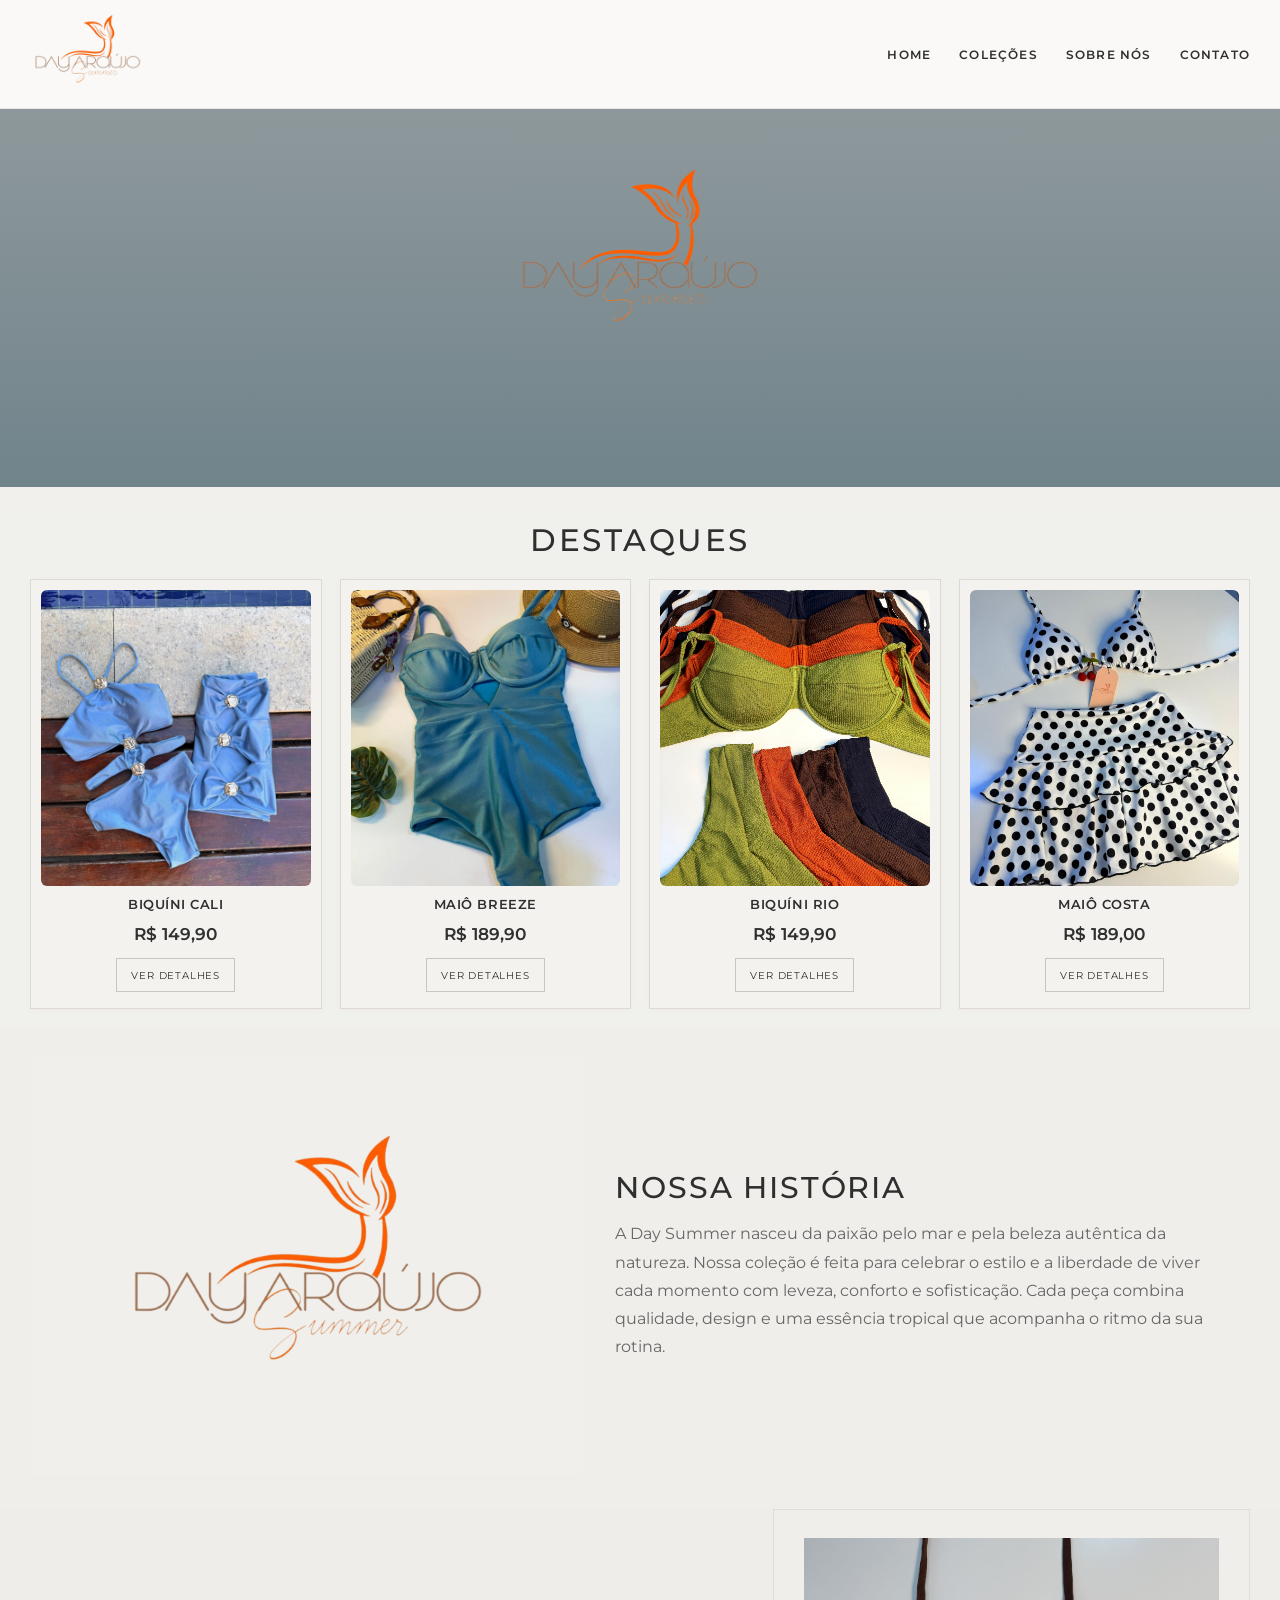
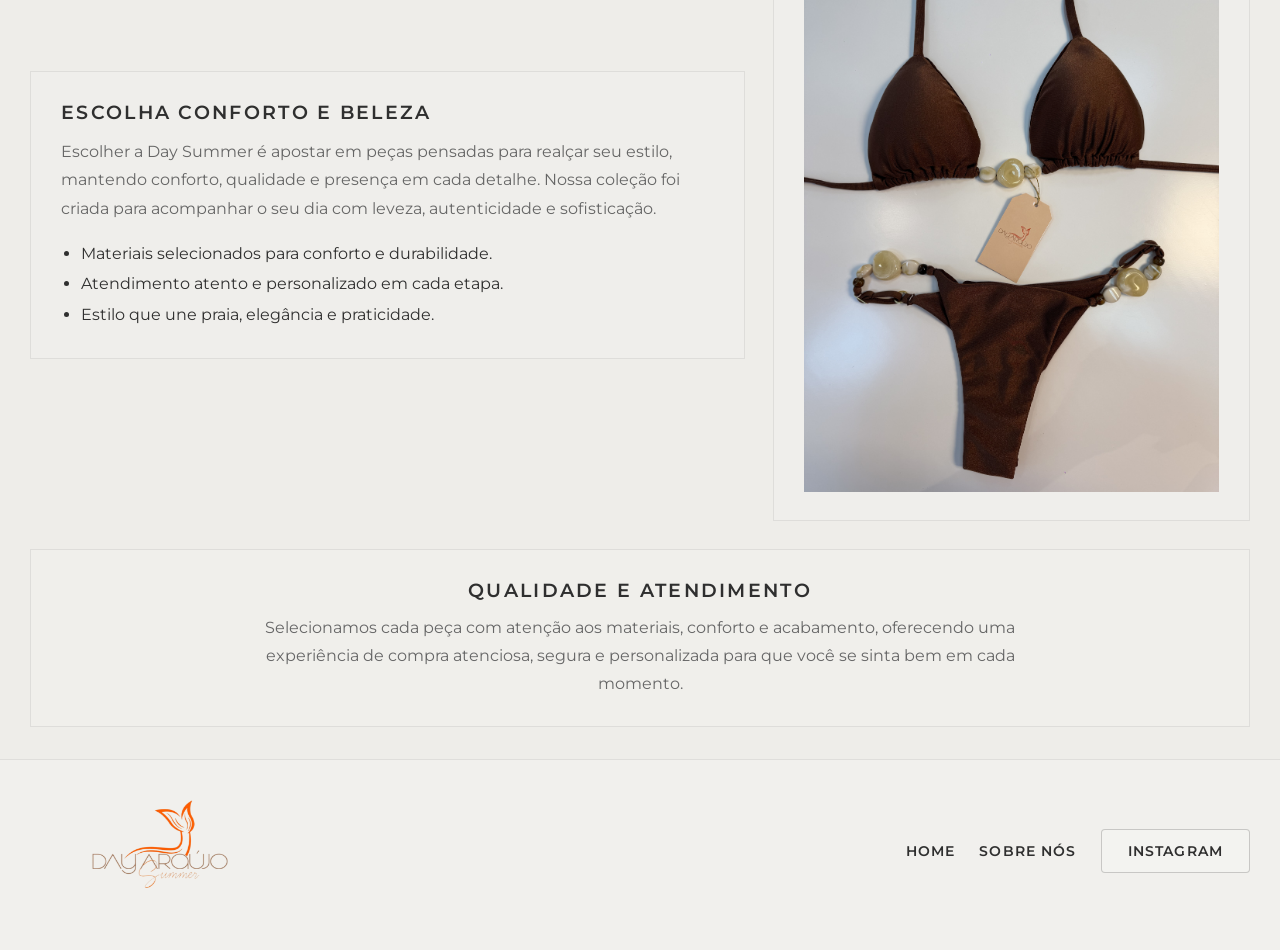
==== index.html @ 14793d8b "Adiciona projeto Day Araujo Summer (site e imagens)" ====
<!DOCTYPE html>
<!--
  Declaração do tipo de documento HTML5.
  Isso informa ao navegador que o arquivo é um documento HTML moderno.
-->
<html lang="pt-BR">
  <!--
    A tag html representa a raíz do documento.
    O atributo lang="pt-BR" define o idioma da página em português do Brasil.
  -->
  <head>
    <!--
      O head contém metadados, configurações e arquivos externos da página.
      Essas informações não aparecem diretamente na tela, mas influenciam o comportamento e a aparência do site.
    -->
    <meta charset="UTF-8" />
    <!--
      Define a codificação de caracteres como UTF-8.
      Isso permite que acentos e letras com caracteres especiais apareçam corretamente.
    -->
    <meta name="viewport" content="width=device-width, initial-scale=1.0" />
    <!--
      Configura a responsividade da página.
      width=device-width faz a página acompanhar a largura da tela do dispositivo.
      initial-scale=1.0 mantém a escala inicial em 100%.
    -->
    <title>Day Summer</title>
    <!--
      Título que aparece na aba do navegador.
      Neste caso, o nome da marca é Day Summer.
    -->
    <meta name="description" content="Loja de moda praia Day Summer" />
    <!--
      Descrição resumida da página para mecanismos de busca e compartilhamentos.
      Ajuda a SEO e aparece em previews de busca.
    -->
    <link rel="preconnect" href="https://fonts.googleapis.com" />
    <!--
      Preconecta à fonte do Google para melhorar a velocidade de carregamento.
    -->
    <link rel="preconnect" href="https://fonts.gstatic.com" crossorigin />
    <!--
      Conecta também ao domínio do Google Fonts para carregar a fonte com mais eficiência.
    -->
    <link href="https://fonts.googleapis.com/css2?family=Playfair+Display:wght@400;700&family=Montserrat:wght@400;500;600;700&display=swap" rel="stylesheet" />
    <!--
      Importa as fontes Playfair Display e Montserrat, usadas para dar um visual elegante e sofisticado.
    -->
    <link rel="stylesheet" href="styles.css" />
    <!--
      Vincula o arquivo CSS que contém todos os estilos visuais da página.
    -->
  </head>

  <body id="topo">
    <!--
      O body contém todo o conteúdo visível da página.
      Aqui estão os elementos que aparecem para o usuário.
    -->
    <div class="page-shell">
      <!--
        Container principal da página.
        Ele organiza o layout geral e ajuda a manter tudo em um único bloco visual.
      -->
      <header class="topbar">
        <!--
          Cabeçalho da página.
          É a área superior onde fica a marca e a navegação principal.
        -->
        <div class="brand-wrap">
          <!--
            Agrupa o símbolo e o nome da marca para ficarem alinhados.
          -->
          <img class="brand-logo" src="imagens/logo_maior.png" alt="Day Araujo Summer" />
          <!--
            Nome da marca em destaque.
            A fonte serif deixa a marca com aparência mais premium e elegante.
          -->
        </div>

        <nav class="main-nav" aria-label="Navegação principal">
          <!--
            Menu principal de navegação da página.
            aria-label ajuda leitores de tela a identificar a navegação.
          -->
          <a href="#topo">Home</a>
          <!--
            Link para a página inicial ou seção inicial.
          -->
          <a href="catalogo.html">Coleções</a>
          <!--
            Link para acionar a área de coleções da marca.
          -->
          <a href="#historia">Sobre nós</a>
          <!--
            Link para a seção de história da marca.
          -->
          <a href="#contato">Contato</a>
          <!--
            Link para entrar em contato com a loja.
          -->
        </nav>
      </header>

      <main>
        <!--
          Main é o conteúdo principal da página.
          Aqui ficam as seções importantes do site.
        -->
        <section class="hero" aria-label="Banner principal">
          <!--
            Hero section é a primeira grande área visual da página.
            Serve como banner principal para chamar atenção do visitante.
          -->
          <img class="hero-logo" src="imagens/logo_maior.png" alt="Day Araujo Summer" />
          <!--
            Exibe o logo oficial da marca no destaque principal.
          -->
        </section>

        <section class="featured reveal">
          <!--
            Seção de destaques dos produtos mais relevantes da marca.
          -->
          <h2 class="reveal">DESTAQUES</h2>
          <!--
            Título da seção.
          -->

          <div class="product-grid">
            <!--
              Container em grid para organizar os produtos em colunas.
              Isso facilita a visualização em telas maiores e menores.
            -->
            <article class="product-card reveal">
              <!--
                Cada article representa um produto individual.
              -->
              <img src="imagens/b1.jpeg" alt="Biquíni cali" />
              <!--
                Imagem do produto.
                O atributo alt descreve a imagem para acessibilidade.
              -->
              <h3>BIQUÍNI CALI</h3>
              <!--
                Nome do produto.
              -->
              <p>R$ 149,90</p>
              <!--
                Preço do item.
              -->
              <button type="button">VER DETALHES</button>
              <!--
                Botão de ação para ver mais informações sobre o produto.
              -->
            </article>

            <article class="product-card">
              <img src="imagens/b2.jpeg" alt="Maiô breece" />
              <h3>MAIÔ BREEZE</h3>
              <p>R$ 189,90</p>
              <button type="button">VER DETALHES</button>
            </article>

            <article class="product-card">
              <img src="imagens/b4.jpg" alt="Biquíni rio" />
              <h3>BIQUÍNI RIO</h3>
              <p>R$ 149,90</p>
              <button type="button">VER DETALHES</button>
            </article>

            <article class="product-card">
              <img src="imagens/b3.jpeg" alt="Maiô costa" />
              <h3>MAIÔ COSTA</h3>
              <p>R$ 189,00</p>
              <button type="button">VER DETALHES</button>
            </article>
          </div>
        </section>

        <section class="story reveal" aria-label="Nossa história" id="historia">
          <!--
            Seção de apresentação da marca.
            Aqui a loja explica sua origem e sua visão.
          -->
          <div class="story-image reveal">
            <!--
              Bloco da imagem ilustrativa da história da marca.
            -->
            <img src="imagens/logo_maior.png" />
            <!--
              Imagem relacionada ao estilo de vida da marca e ao ambiente marítimo.
            -->
          </div>

          <div class="story-copy reveal">
            <h2>NOSSA HISTÓRIA</h2> 
            <p>
              A Day Summer nasceu da paixão pelo mar e pela beleza autêntica da natureza.
              Nossa coleção é feita para celebrar o estilo e a liberdade de viver cada
              momento com leveza, conforto e sofisticação. Cada peça combina qualidade,
              design e uma essência tropical que acompanha o ritmo da sua rotina.
            </p>
          </div>
        </section>

        <section class="choice-banner reveal" aria-label="Escolha a marca">
          <div class="choice-copy">
            <h3>ESCOLHA CONFORTO E BELEZA</h3>
            <p>
              Escolher a Day Summer é apostar em peças pensadas para realçar seu estilo,
              mantendo conforto, qualidade e presença em cada detalhe. Nossa coleção foi
              criada para acompanhar o seu dia com leveza, autenticidade e sofisticação.
            </p>
            <ul>
              <li>Materiais selecionados para conforto e durabilidade.</li>
              <li>Atendimento atento e personalizado em cada etapa.</li>
              <li>Estilo que une praia, elegância e praticidade.</li>
            </ul>
          </div>

          <div class="choice-image">
            <img src="imagens/b5.jpg" alt="Modelo em ambiente tropical" />
          </div>
        </section>

        <section class="quality-banner reveal" aria-label="Qualidade e atendimento">
          <div class="quality-content">
            <h3>QUALIDADE E ATENDIMENTO</h3>
            <p>
              Selecionamos cada peça com atenção aos materiais, conforto e acabamento,
              oferecendo uma experiência de compra atenciosa, segura e personalizada para
              que você se sinta bem em cada momento.
            </p>
          </div>
        </section>
      </main>

      <footer class="site-footer reveal" id="contato">
        <img class="footer-logo reveal" src="imagens/logo_maior.png" alt="Day Araujo Summer" />

        <div class="footer-links reveal">
          <a href="#topo" class="footer-link">Home</a>
          <a href="#historia" class="footer-link">Sobre nós</a>
          <a href="https://www.instagram.com/dayaraujosummer/" target="_blank" rel="noreferrer" class="footer-button">Instagram</a>
        </div>
      </footer>
    </div>
  </body>
</html>
---- styles.css ----
/*
  Arquivo CSS principal da página Day Summer.
  Aqui ficam todas as regras de estilo visual do site.
  O objetivo é deixar a página bonita, organizada e responsiva.
*/

:root {
  /*
    Define as cores principais da marca para facilitar manutenção.
    Cada variável representa uma cor usada em vários elementos do projeto.
  */
  --bg: #f3f2ef;
  --panel: #f0efeb;
  --card: #f9f8f5;
  --text: #2f2f2f;
  --muted: #666666;
  --line: #ded8d0;
  --ocean: #8bd3d8;
  --ocean-deep: #3baac7;
  --sand: #f3e3cf;
  --button: #f8f5f0;
  --shadow: rgba(36, 44, 47, 0.12);
}

* {
  /*
    Aplica borda-box em todos os elementos.
    Isso garante que padding e border não aumentem a largura dos elementos.
  */
  box-sizing: border-box;
}

html {
  /*
    Habilita rolagem suave quando o usuário clica em links internos da página.
  */
  scroll-behavior: smooth;
}

html, body {
  /*
    Reset básico do documento.
    Remove margens e define a largura e altura base.
  */
  margin: 0;
  width: 100%;
  min-height: 100%;
  background: #e7e5e0;
  font-family: "Montserrat", sans-serif;
  color: var(--text);
}

body {
  /*
    Garante que o corpo da página tenha ao menos a altura da tela.
  */
  min-height: 100vh;
}

img {
  /*
    Faz com que as imagens não ultrapassem o tamanho do container.
  */
  max-width: 100%;
  display: block;
}

button,
a {
  /*
    Herda a fonte dos elementos pai para manter consistência visual.
  */
  font: inherit;
}

.reveal {
  opacity: 0;
  transform: translateY(24px);
  animation: revealUp 0.9s ease forwards;
}

@keyframes revealUp {
  from {
    opacity: 0;
    transform: translateY(24px);
  }
  to {
    opacity: 1;
    transform: translateY(0);
  }
}

.page-shell {
  /*
    Container principal da página.
    Define largura total e organiza tudo em um único bloco visual.
  */
  width: 100%;
  min-height: 100vh;
  margin: 0;
  background: rgba(255, 255, 255, 0.3);
  border: none;
  box-shadow: none;
}

.topbar {
  /*
    Barra superior com fundo translúcido e divisória inferior.
    Mantém a marca e o menu no topo da página.
  */
  background: rgba(255, 255, 255, 0.7);
  display: flex;
  align-items: center;
  justify-content: space-between;
  padding: 18px 30px;
  border-bottom: 1px solid rgba(120, 120, 120, 0.15);
}

.brand-wrap {
  /*
    Alinha o logo e a marca em uma linha.
  */
  display: flex;
  align-items: center;
  gap: 10px;
  height: 72px;
}

.topbar .brand-logo {
  display: block;
  width: auto;
  height: 68px;
  object-fit: contain;
  transform: scale(1.7);
  transform-origin: left center;
}

.main-nav {
  /*
    organiza os links do menu horizontalmente.
  */
  display: flex;
  align-items: center;
  gap: 28px;
}

.main-nav a {
  /*
    Estilo dos links do menu.
    Letras em caixa alta, sem sublinhado e com espaçamento elegante.
  */
  color: var(--text);
  text-decoration: none;
  text-transform: uppercase;
  font-size: 0.75rem;
  letter-spacing: 0.1em;
  font-weight: 600;
}

.hero {
  /*
    Banner principal da página.
    Tem imagem de fundo, centro de conteúdo e sensação de praia.
  */
  position: relative;
  height: 42vh;
  min-height: 260px;
  display: flex;
  align-items: center;
  justify-content: center;
  overflow: hidden;
  background:
    linear-gradient(rgba(8, 35, 48, 0.42), rgba(5, 43, 58, 0.54)),
    url("https://images.unsplash.com/photo-1518837695005-2083093ee35b?auto=format&fit=crop&w=1600&q=85") center/cover no-repeat;
}

.hero-logo {
  position: absolute;
  top: 18px;
  z-index: 1;
  width: 430px;
  height: 260px;
  object-fit: contain;
}

.hero-title {
  /*
    Nome da marca no banner principal.
    O texto grande e espaçado reforça o foco visual da página.
  */
  position: relative;
  z-index: 1;
  font-family: "Playfair Display", serif;
  font-weight: 700;
  font-size: clamp(2.5rem, 4vw, 5rem);
  letter-spacing: 0.18em;
  text-transform: uppercase;
  color: rgba(255, 255, 255, 0.96);
  text-shadow: 0 1px 12px rgba(36, 44, 47, 0.18);
}

.featured {
  /*
    Seção de destaques com fundo levemente transparente.
  */
  background: rgba(255, 255, 255, 0.16);
  padding: 34px 30px 18px;
  width: 100%;
}

.featured h2 {
  /*
    Estilo do título da seção de destaques.
  */
  margin: 0 0 20px;
  text-align: center;
  font-size: 1.95rem;
  letter-spacing: 0.08em;
  font-weight: 500;
  text-transform: uppercase;
}

.product-grid {
  /*
    Cria uma grade responsiva para os produtos.
    Em telas grandes, aparecem 4 itens por linha.
  */
  display: grid;
  grid-template-columns: repeat(4, minmax(0, 1fr));
  gap: 18px;
}

.product-card {
  /*
    Define o bloco de cada produto.
    Esse elemento funciona como cartão com borda e fundo leve.
  */
  background: rgba(255, 255, 255, 0.15);
  border: 1px solid var(--line);
  padding: 10px 10px 16px;
  text-align: center;
  box-shadow: 0 2px 8px rgba(0, 0, 0, 0.02);
}

.product-card img {
  /*
    Ajusta as imagens dos produtos para ficarem uniformes.
  */
  width: 100%;
  aspect-ratio: 1 / 1.1;
  object-fit: cover;
  border-radius: 6px;
  margin-bottom: 10px;
}

.product-card h3 {
  /*
    Nome do produto em caixa alta, com fonte discreta e organizada.
  */
  margin: 0;
  font-size: 0.82rem;
  font-weight: 600;
  letter-spacing: 0.04em;
  text-transform: uppercase;
}

.product-card p {
  /*
    Estilo do preço do produto.
  */
  margin: 12px 0 14px;
  font-weight: 600;
  font-size: 1.05rem;
  color: var(--text);
}

.product-card button {
  /*
    Botão para ver detalhes do produto.
    Mantém o visual minimalista e elegante.
  */
  border: 1px solid rgba(0, 0, 0, 0.18);
  padding: 10px 14px;
  background: transparent;
  color: var(--text);
  text-transform: uppercase;
  letter-spacing: 0.08em;
  font-size: 0.62rem;
  cursor: pointer;
}

.story {
  /*
    Seção de história da marca.
    Divide em imagem e texto para criar uma composição visual equilibrada.
  */
  display: grid;
  grid-template-columns: 1.05fr 1.2fr;
  gap: 30px;
  align-items: center;
  padding: 28px 30px 34px;
  background: rgba(255, 255, 255, 0.06);
  width: 100%;
}

.story-image {
  display: flex;
  align-items: center;
  justify-content: center;
  min-height: 260px;
  background: rgba(255, 255, 255, 0.08);
  border-radius: 6px;
  overflow: hidden;
}

.story-image img {
  /*
    Ajusta a imagem da seção de história.
  */
  width: 100%;
  max-width: 420px;
  height: auto;
  object-fit: contain;
  display: block;
  padding: 18px;
}

.story-copy {
  /*
    Espaço do texto da história.
  */
  padding-right: 8px;
}

.story-copy h2 {
  /*
    Título da seção de história em destaque.
  */
  margin: 0 0 14px;
  font-size: 1.9rem;
  letter-spacing: 0.06em;
  text-transform: uppercase;
  font-weight: 500;
}

.story-copy p {
  /*
    Texto da apresentação da marca.
    Usa cor mais suave e linha espaçada para facilitar leitura.
  */
  margin: 0;
  color: var(--muted);
  line-height: 1.8;
  font-size: 0.98rem;
}

.choice-banner {
  display: grid;
  grid-template-columns: 1.2fr 0.8fr;
  gap: 28px;
  align-items: center;
  padding: 0 30px 28px;
  width: 100%;
}

.choice-copy,
.choice-image {
  background: rgba(255, 255, 255, 0.1);
  border: 1px solid rgba(120, 120, 120, 0.15);
  padding: 28px 30px;
}

.choice-copy h3 {
  margin: 0 0 14px;
  font-size: 1.2rem;
  letter-spacing: 0.12em;
  text-transform: uppercase;
  font-weight: 600;
}

.choice-copy p {
  margin: 0 0 16px;
  color: var(--muted);
  line-height: 1.8;
  font-size: 0.98rem;
}

.choice-copy ul {
  margin: 0;
  padding-left: 20px;
  color: var(--text);
  line-height: 1.9;
}

.choice-image img {
  width: 100%;
  height: 100%;
  min-height: 240px;
  object-fit: cover;
  display: block;
}

.quality-banner {
  padding: 0 30px 32px;
  width: 100%;
}

.quality-content {
  background: rgba(255, 255, 255, 0.12);
  border: 1px solid rgba(120, 120, 120, 0.15);
  padding: 28px 32px;
  text-align: center;
}

.quality-content h3 {
  margin: 0 0 12px;
  font-size: 1.2rem;
  letter-spacing: 0.12em;
  text-transform: uppercase;
  font-weight: 600;
}

.quality-content p {
  margin: 0;
  color: var(--muted);
  line-height: 1.8;
  font-size: 0.98rem;
  max-width: 800px;
  margin-inline: auto;
}

.site-footer {
  /*
    Rodapé da página com marca e links simplificados.
  */
  display: flex;
  align-items: center;
  justify-content: space-between;
  gap: 20px;
  padding: 16px 30px 24px;
  background: rgba(255, 255, 255, 0.18);
  border-top: 1px solid rgba(120, 120, 120, 0.15);
  width: 100%;
}

.footer-logo {
  width: 260px;
  height: 150px;
  object-fit: contain;
  align-self: center;
  transform: scale(1.35);
  transform-origin: left center;
}

.footer-links {
  display: flex;
  align-items: center;
  gap: 24px;
  flex-wrap: wrap;
}

.footer-link,
.footer-button {
  color: var(--text);
  text-decoration: none;
  font-size: 0.9rem;
  letter-spacing: 0.08em;
  text-transform: uppercase;
  font-weight: 600;
}

.footer-button {
  display: inline-flex;
  align-items: center;
  justify-content: center;
  padding: 12px 26px;
  min-width: 140px;
  border: 1px solid rgba(0, 0, 0, 0.18);
  border-radius: 4px;
  background: rgba(255, 255, 255, 0.18);
  color: var(--text);
}

@media (max-width: 920px) {
  /*
    Ajustes para tablets e telas médias.
  */
  .product-grid {
    grid-template-columns: repeat(2, minmax(0, 1fr));
  }

  .story {
    grid-template-columns: 1fr;
  }

  .site-footer {
    flex-direction: column;
    align-items: center;
    text-align: center;
  }

  .footer-links {
    gap: 42px;
  }
}

@media (max-width: 640px) {
  /*
    Ajustes para celulares.
    A página fica mais compacta para leitura mobile.
  */
  .topbar {
    flex-direction: column;
    gap: 12px;
  }

  .main-nav {
    flex-wrap: wrap;
    justify-content: center;
    gap: 12px 18px;
  }

  .hero {
    height: 240px;
  }

  .hero-title {
    letter-spacing: 0.1em;
  }

  .product-grid {
    grid-template-columns: 1fr;
  }

  .featured,
  .story,
  .site-footer {
    padding-left: 18px;
    padding-right: 18px;
  }

  .footer-links {
    flex-direction: column;
    gap: 18px;
  }
}
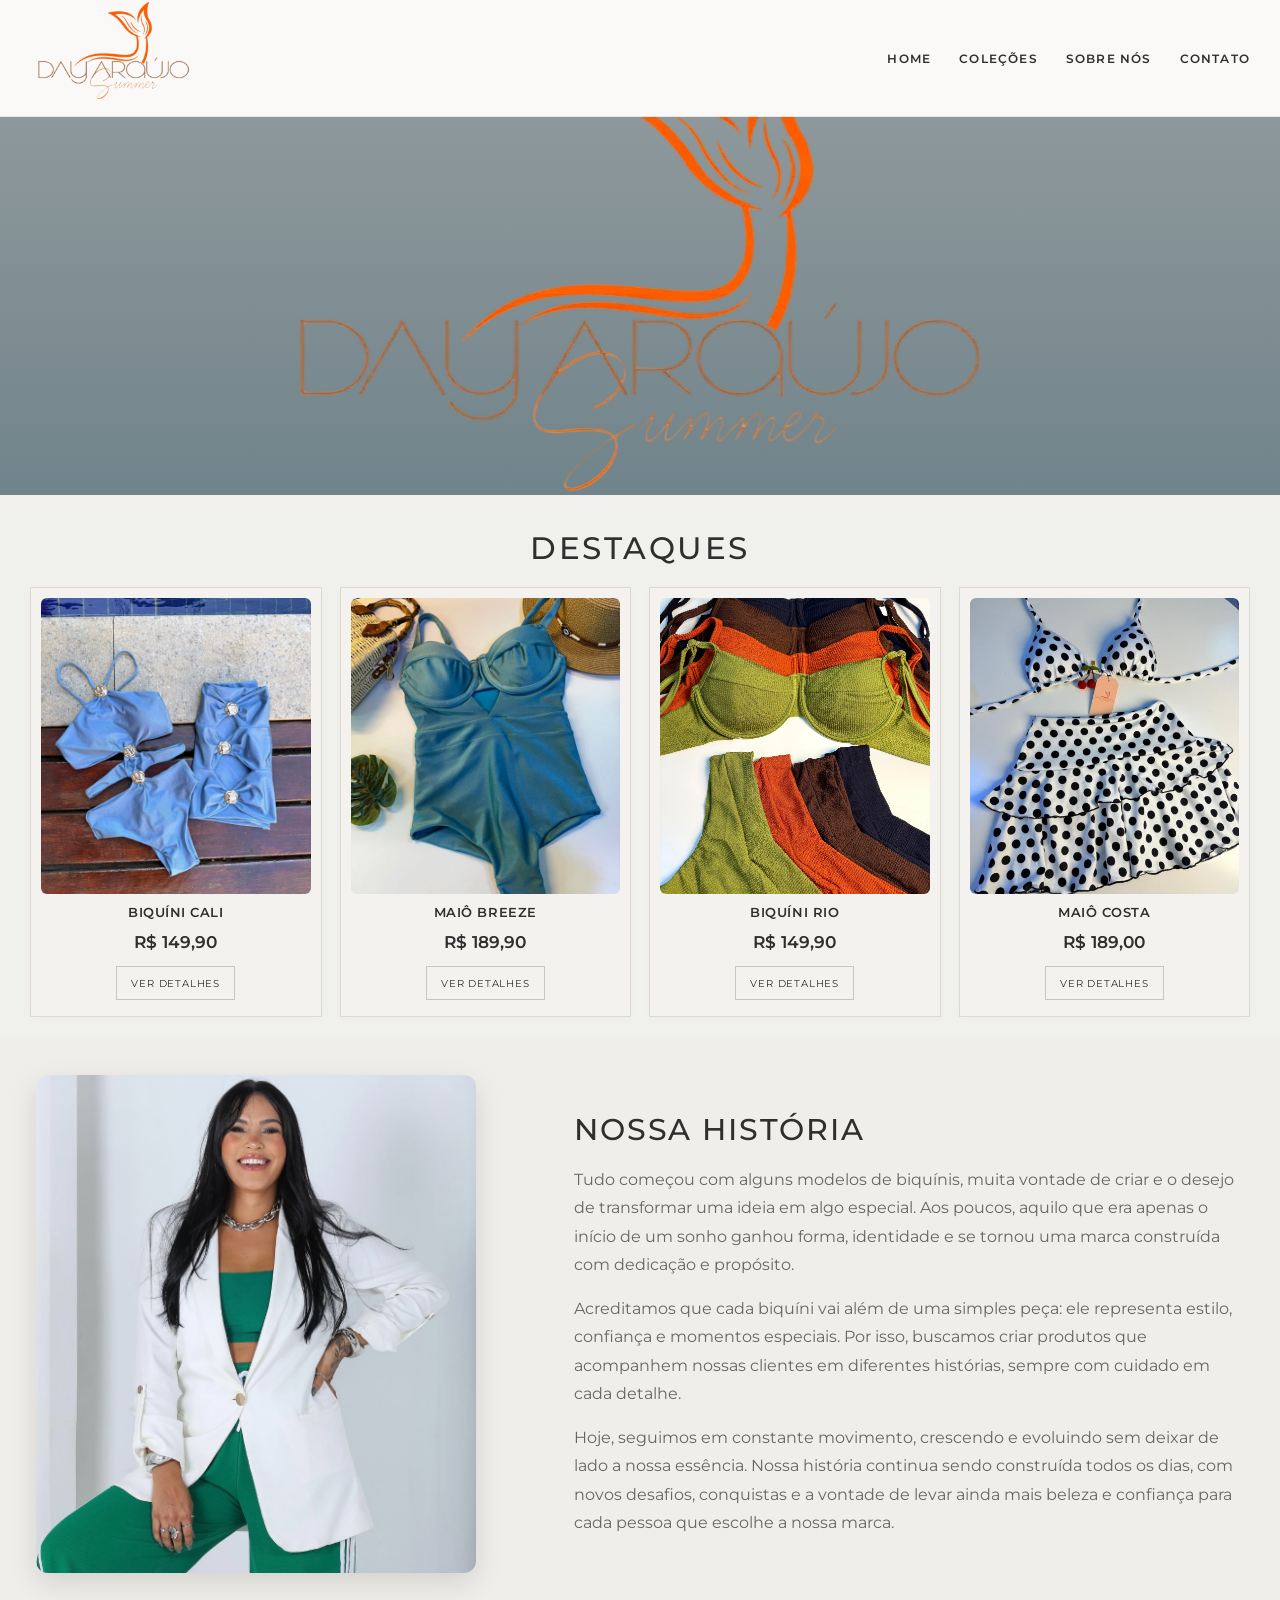
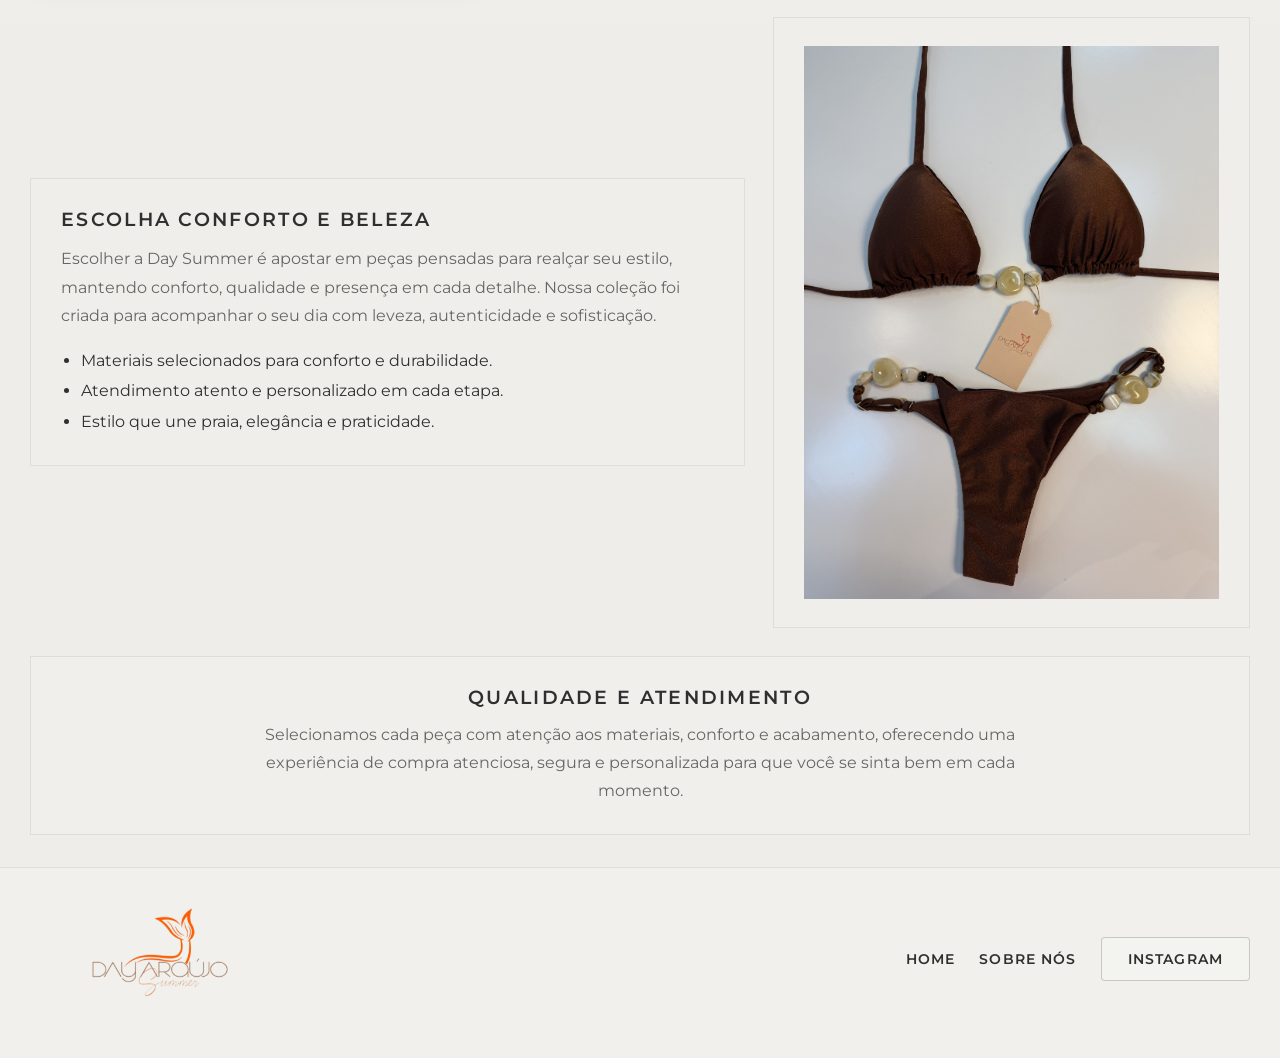
==== commit 34f42822: "Aumenta logo hero e atualiza seção Nossa História com foto da Dai e novo texto" ====
--- a/index.html
+++ b/index.html
@@ -71,7 +71,9 @@
           <!--
             Agrupa o símbolo e o nome da marca para ficarem alinhados.
           -->
-          <img class="brand-logo" src="imagens/logo_maior.png" alt="Day Araujo Summer" />
+          <a href="index.html">
+            <img class="brand-logo" src="imagens/logo_maior.png" alt="Day Araujo Summer" />
+          </a>
           <!--
             Nome da marca em destaque.
             A fonte serif deixa a marca com aparência mais premium e elegante.
@@ -184,22 +186,19 @@
             Aqui a loja explica sua origem e sua visão.
           -->
           <div class="story-image reveal">
-            <!--
-              Bloco da imagem ilustrativa da história da marca.
-            -->
-            <img src="imagens/logo_maior.png" />
-            <!--
-              Imagem relacionada ao estilo de vida da marca e ao ambiente marítimo.
-            -->
+            <img src="imagens/Day1.png" alt="Dai - Fundadora da Day Araujo Summer" />
           </div>
 
           <div class="story-copy reveal">
             <h2>NOSSA HISTÓRIA</h2> 
             <p>
-              A Day Summer nasceu da paixão pelo mar e pela beleza autêntica da natureza.
-              Nossa coleção é feita para celebrar o estilo e a liberdade de viver cada
-              momento com leveza, conforto e sofisticação. Cada peça combina qualidade,
-              design e uma essência tropical que acompanha o ritmo da sua rotina.
+              Tudo começou com alguns modelos de biquínis, muita vontade de criar e o desejo de transformar uma ideia em algo especial. Aos poucos, aquilo que era apenas o início de um sonho ganhou forma, identidade e se tornou uma marca construída com dedicação e propósito.
+            </p>
+            <p>
+              Acreditamos que cada biquíni vai além de uma simples peça: ele representa estilo, confiança e momentos especiais. Por isso, buscamos criar produtos que acompanhem nossas clientes em diferentes histórias, sempre com cuidado em cada detalhe.
+            </p>
+            <p>
+              Hoje, seguimos em constante movimento, crescendo e evoluindo sem deixar de lado a nossa essência. Nossa história continua sendo construída todos os dias, com novos desafios, conquistas e a vontade de levar ainda mais beleza e confiança para cada pessoa que escolhe a nossa marca.
             </p>
           </div>
         </section>
--- a/styles.css
+++ b/styles.css
@@ -123,15 +123,22 @@
   display: flex;
   align-items: center;
   gap: 10px;
-  height: 72px;
+  height: 80px;
+}
+
+.brand-wrap a {
+  display: inline-flex;
+  align-items: center;
+  text-decoration: none;
+  height: 100%;
 }
 
 .topbar .brand-logo {
   display: block;
   width: auto;
-  height: 68px;
+  height: 76px;
   object-fit: contain;
-  transform: scale(1.7);
+  transform: scale(2.2);
   transform-origin: left center;
 }
 
@@ -175,12 +182,13 @@
 }
 
 .hero-logo {
-  position: absolute;
-  top: 18px;
+  position: relative;
   z-index: 1;
-  width: 430px;
-  height: 260px;
+  width: min(920px, 95vw);
+  height: 95%;
+  max-height: 400px;
   object-fit: contain;
+  transform: scale(2.1);
 }
 
 .hero-title {
@@ -295,10 +303,10 @@
     Divide em imagem e texto para criar uma composição visual equilibrada.
   */
   display: grid;
-  grid-template-columns: 1.05fr 1.2fr;
-  gap: 30px;
-  align-items: center;
-  padding: 28px 30px 34px;
+  grid-template-columns: 1fr 1.35fr;
+  gap: 42px;
+  align-items: center;
+  padding: 40px 36px 44px;
   background: rgba(255, 255, 255, 0.06);
   width: 100%;
 }
@@ -307,10 +315,11 @@
   display: flex;
   align-items: center;
   justify-content: center;
-  min-height: 260px;
-  background: rgba(255, 255, 255, 0.08);
-  border-radius: 6px;
+  border-radius: 12px;
   overflow: hidden;
+  box-shadow: 0 10px 28px rgba(0, 0, 0, 0.12);
+  width: 100%;
+  max-width: 440px;
 }
 
 .story-image img {
@@ -318,11 +327,9 @@
     Ajusta a imagem da seção de história.
   */
   width: 100%;
-  max-width: 420px;
   height: auto;
-  object-fit: contain;
+  object-fit: cover;
   display: block;
-  padding: 18px;
 }
 
 .story-copy {
@@ -336,7 +343,7 @@
   /*
     Título da seção de história em destaque.
   */
-  margin: 0 0 14px;
+  margin: 0 0 18px;
   font-size: 1.9rem;
   letter-spacing: 0.06em;
   text-transform: uppercase;
@@ -348,10 +355,14 @@
     Texto da apresentação da marca.
     Usa cor mais suave e linha espaçada para facilitar leitura.
   */
-  margin: 0;
+  margin: 0 0 16px;
   color: var(--muted);
   line-height: 1.8;
   font-size: 0.98rem;
+}
+
+.story-copy p:last-child {
+  margin-bottom: 0;
 }
 
 .choice-banner {
@@ -491,6 +502,12 @@
 
   .story {
     grid-template-columns: 1fr;
+    gap: 28px;
+  }
+
+  .story-image {
+    max-width: 380px;
+    margin: 0 auto;
   }
 
   .site-footer {
@@ -514,10 +531,23 @@
     gap: 12px;
   }
 
+  .brand-wrap {
+    justify-content: center;
+  }
+
+  .topbar .brand-logo {
+    transform-origin: center center;
+    transform: scale(1.9);
+  }
+
   .main-nav {
     flex-wrap: wrap;
     justify-content: center;
     gap: 12px 18px;
+  }
+
+  .hero-logo {
+    transform: scale(1.5);
   }
 
   .hero {
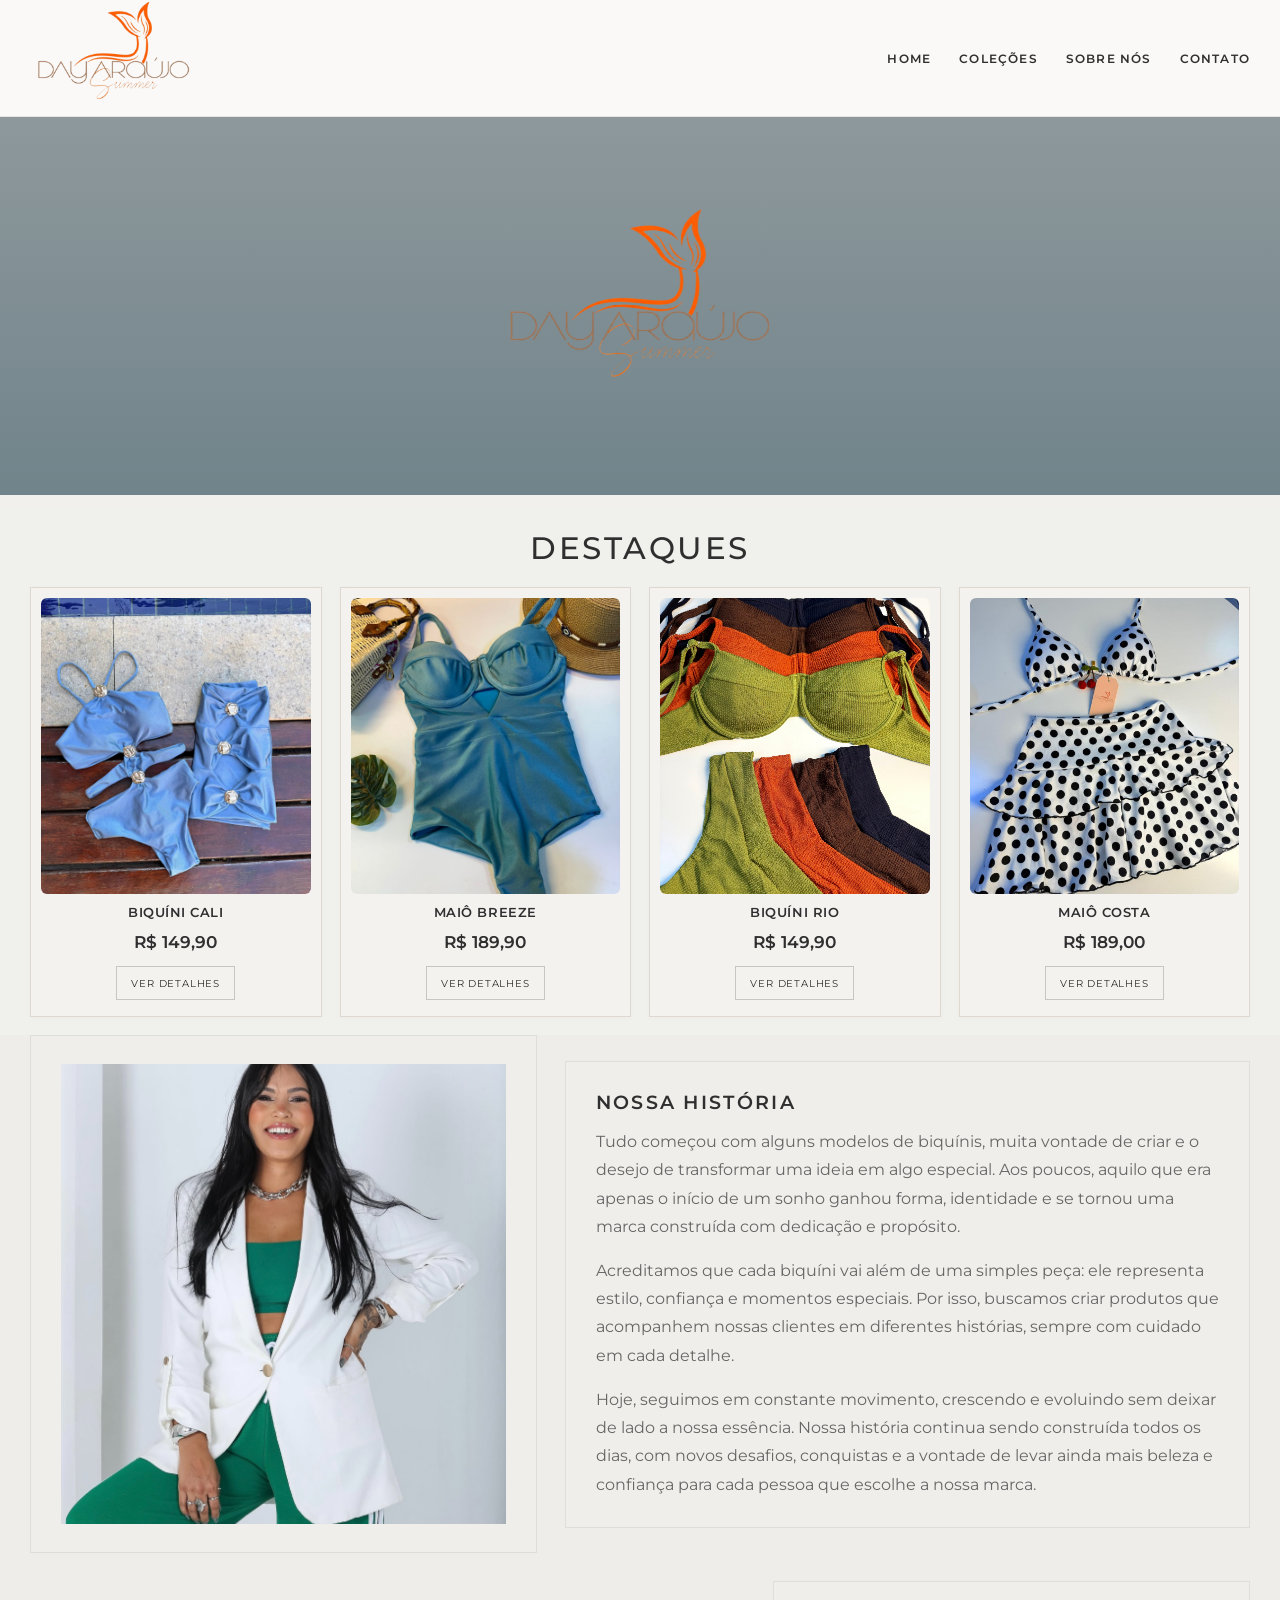
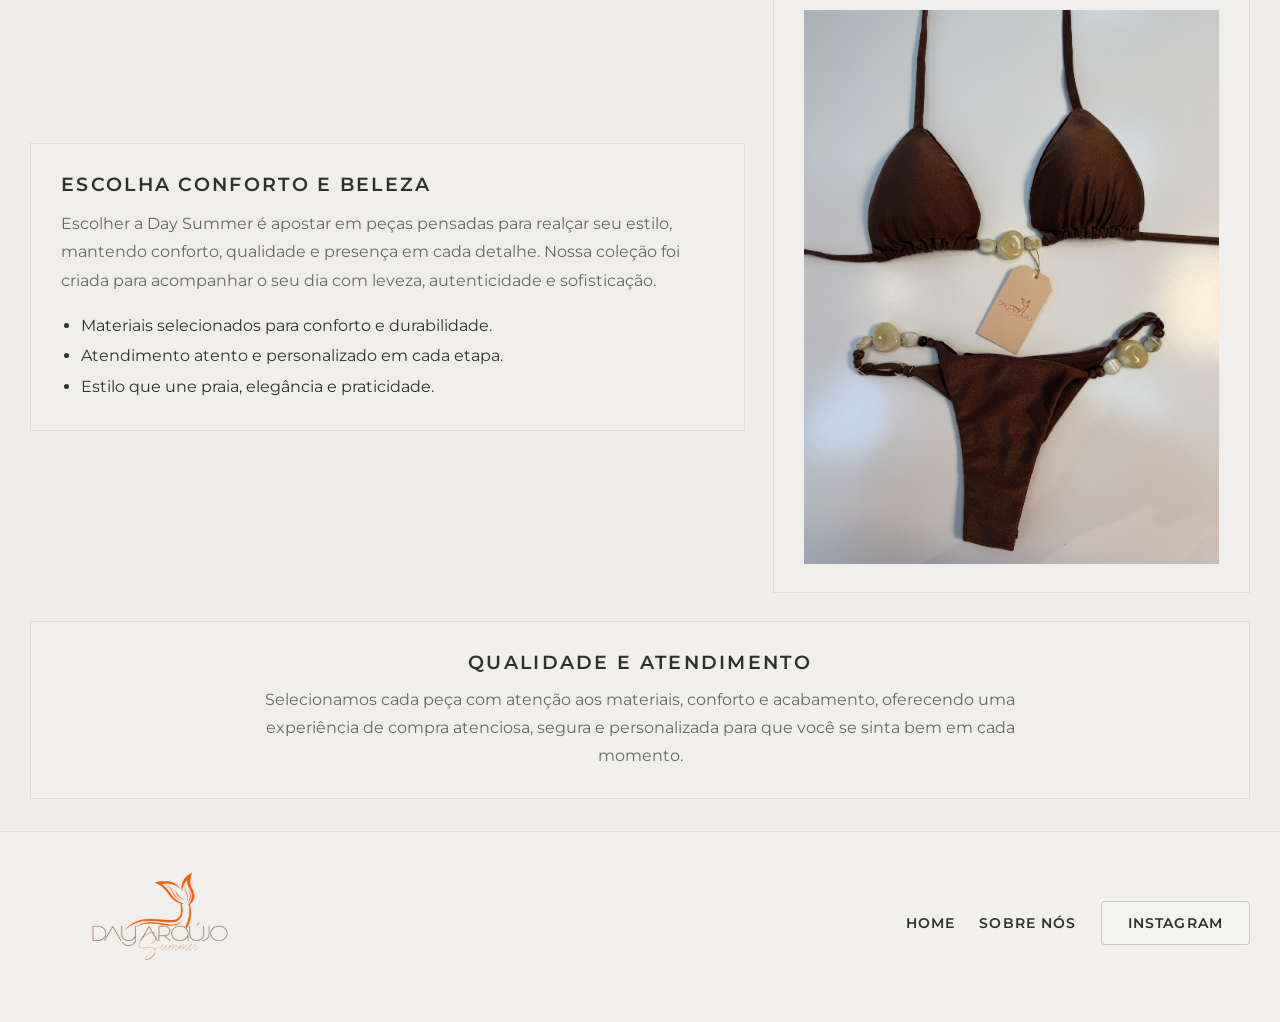
==== commit 6c586361: "Padroniza seção Nossa História no mesmo estilo e layout dos banners" ====
--- a/index.html
+++ b/index.html
@@ -185,11 +185,11 @@
             Seção de apresentação da marca.
             Aqui a loja explica sua origem e sua visão.
           -->
-          <div class="story-image reveal">
+          <div class="story-image">
             <img src="imagens/Day1.png" alt="Dai - Fundadora da Day Araujo Summer" />
           </div>
 
-          <div class="story-copy reveal">
+          <div class="story-copy">
             <h2>NOSSA HISTÓRIA</h2> 
             <p>
               Tudo começou com alguns modelos de biquínis, muita vontade de criar e o desejo de transformar uma ideia em algo especial. Aos poucos, aquilo que era apenas o início de um sonho ganhou forma, identidade e se tornou uma marca construída com dedicação e propósito.
--- a/styles.css
+++ b/styles.css
@@ -184,11 +184,11 @@
 .hero-logo {
   position: relative;
   z-index: 1;
-  width: min(920px, 95vw);
-  height: 95%;
-  max-height: 400px;
+  width: min(520px, 85vw);
+  height: 250px;
+  max-height: 250px;
   object-fit: contain;
-  transform: scale(2.1);
+  transform: scale(1.15);
 }
 
 .hero-title {
@@ -300,60 +300,48 @@
 .story {
   /*
     Seção de história da marca.
-    Divide em imagem e texto para criar uma composição visual equilibrada.
+    Estruturada em dois cards padronizados, alinhados com o restante da página.
   */
   display: grid;
-  grid-template-columns: 1fr 1.35fr;
-  gap: 42px;
-  align-items: center;
-  padding: 40px 36px 44px;
-  background: rgba(255, 255, 255, 0.06);
-  width: 100%;
-}
-
+  grid-template-columns: 0.85fr 1.15fr;
+  gap: 28px;
+  align-items: center;
+  padding: 0 30px 28px;
+  width: 100%;
+}
+
+.story-copy,
 .story-image {
-  display: flex;
-  align-items: center;
-  justify-content: center;
-  border-radius: 12px;
-  overflow: hidden;
-  box-shadow: 0 10px 28px rgba(0, 0, 0, 0.12);
-  width: 100%;
-  max-width: 440px;
+  background: rgba(255, 255, 255, 0.1);
+  border: 1px solid rgba(120, 120, 120, 0.15);
+  padding: 28px 30px;
 }
 
 .story-image img {
   /*
-    Ajusta a imagem da seção de história.
-  */
-  width: 100%;
-  height: auto;
+    Ajusta a imagem da fundadora dentro da moldura padronizada.
+  */
+  width: 100%;
+  aspect-ratio: 1 / 1.15;
+  max-height: 460px;
   object-fit: cover;
   display: block;
 }
 
-.story-copy {
-  /*
-    Espaço do texto da história.
-  */
-  padding-right: 8px;
-}
-
 .story-copy h2 {
   /*
-    Título da seção de história em destaque.
-  */
-  margin: 0 0 18px;
-  font-size: 1.9rem;
-  letter-spacing: 0.06em;
-  text-transform: uppercase;
-  font-weight: 500;
+    Título da seção de história alinhado com a tipografia dos demais banners.
+  */
+  margin: 0 0 14px;
+  font-size: 1.2rem;
+  letter-spacing: 0.12em;
+  text-transform: uppercase;
+  font-weight: 600;
 }
 
 .story-copy p {
   /*
     Texto da apresentação da marca.
-    Usa cor mais suave e linha espaçada para facilitar leitura.
   */
   margin: 0 0 16px;
   color: var(--muted);
@@ -500,14 +488,10 @@
     grid-template-columns: repeat(2, minmax(0, 1fr));
   }
 
-  .story {
+  .story,
+  .choice-banner {
     grid-template-columns: 1fr;
     gap: 28px;
-  }
-
-  .story-image {
-    max-width: 380px;
-    margin: 0 auto;
   }
 
   .site-footer {
@@ -547,7 +531,9 @@
   }
 
   .hero-logo {
-    transform: scale(1.5);
+    width: min(320px, 80vw);
+    height: 170px;
+    transform: none;
   }
 
   .hero {
@@ -564,6 +550,8 @@
 
   .featured,
   .story,
+  .choice-banner,
+  .quality-banner,
   .site-footer {
     padding-left: 18px;
     padding-right: 18px;
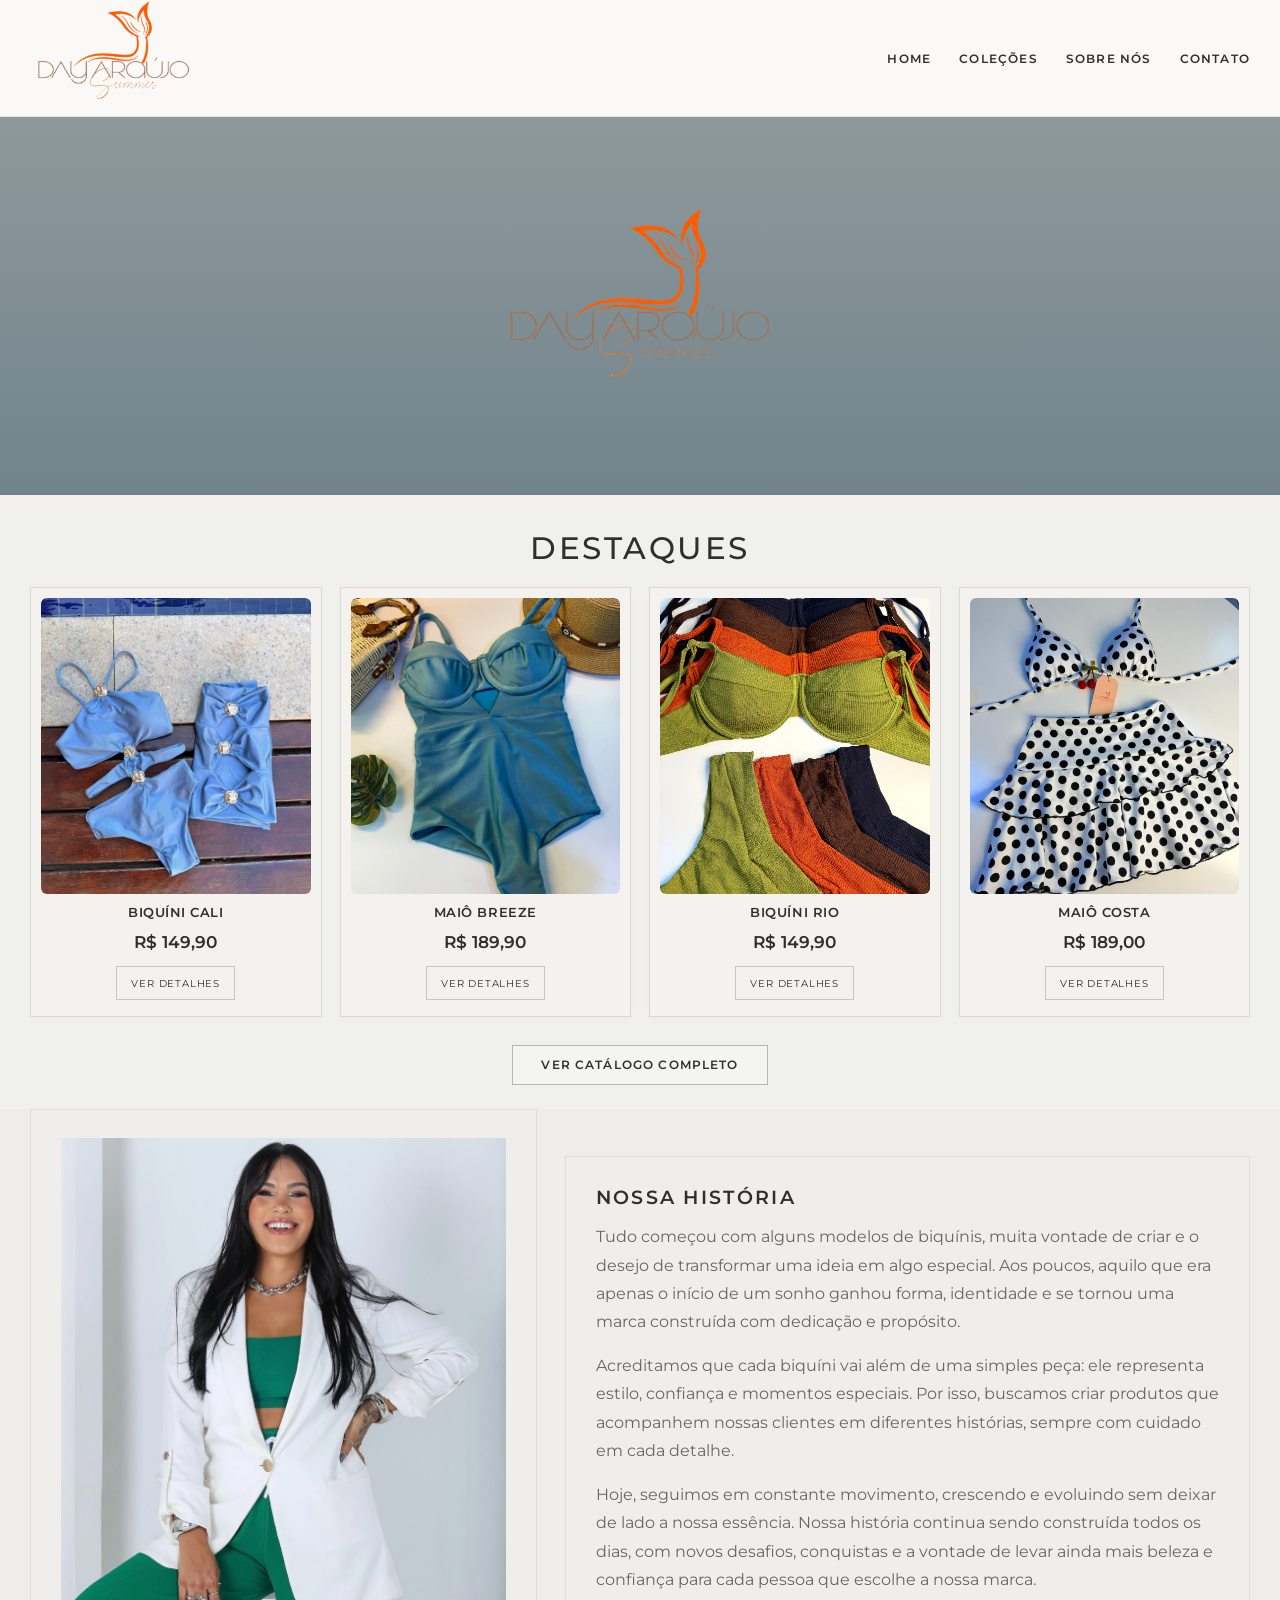
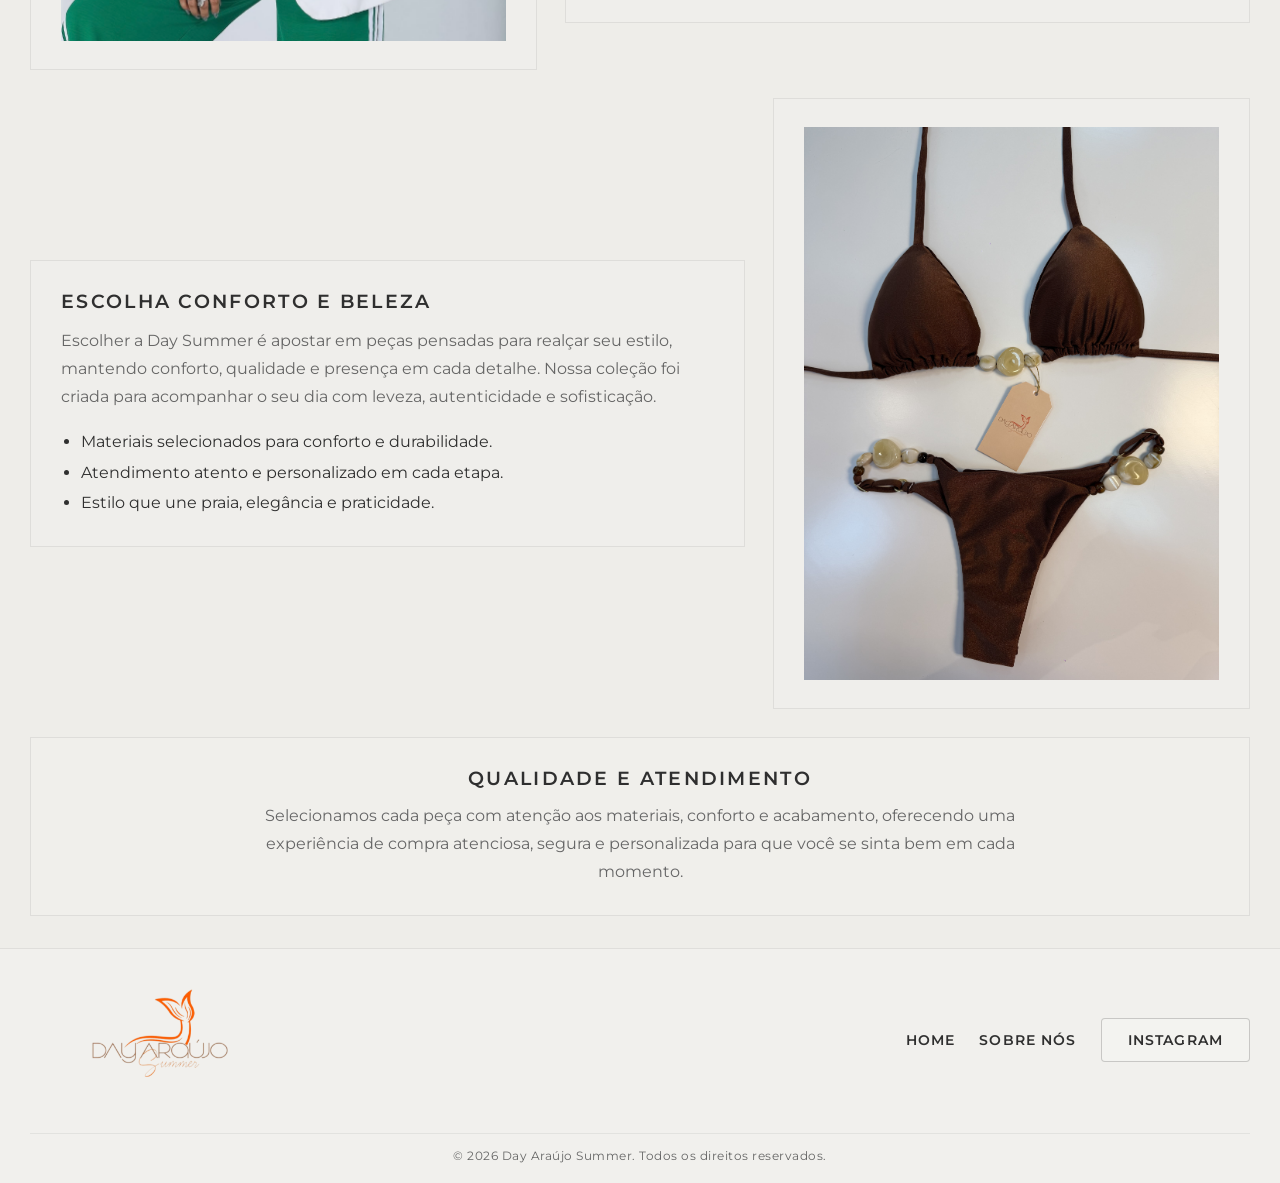
==== commit 4959a116: "Adiciona favicon, links para catalogo, botao de catalogo completo e copyright no rodape" ====
--- a/index.html
+++ b/index.html
@@ -50,6 +50,10 @@
     <!--
       Vincula o arquivo CSS que contém todos os estilos visuais da página.
     -->
+    <link rel="icon" type="image/png" href="imagens/logo_maior.png" />
+    <!--
+      Favicon oficial da marca exibido na aba do navegador.
+    -->
   </head>
 
   <body id="topo">
@@ -151,9 +155,9 @@
               <!--
                 Preço do item.
               -->
-              <button type="button">VER DETALHES</button>
-              <!--
-                Botão de ação para ver mais informações sobre o produto.
+              <a href="catalogo.html" class="product-btn">VER DETALHES</a>
+              <!--
+                Link para a página de catálogo do produto.
               -->
             </article>
 
@@ -161,22 +165,29 @@
               <img src="imagens/b2.jpeg" alt="Maiô breece" />
               <h3>MAIÔ BREEZE</h3>
               <p>R$ 189,90</p>
-              <button type="button">VER DETALHES</button>
+              <a href="catalogo.html" class="product-btn">VER DETALHES</a>
             </article>
 
             <article class="product-card">
               <img src="imagens/b4.jpg" alt="Biquíni rio" />
               <h3>BIQUÍNI RIO</h3>
               <p>R$ 149,90</p>
-              <button type="button">VER DETALHES</button>
+              <a href="catalogo.html" class="product-btn">VER DETALHES</a>
             </article>
 
             <article class="product-card">
               <img src="imagens/b3.jpeg" alt="Maiô costa" />
               <h3>MAIÔ COSTA</h3>
               <p>R$ 189,00</p>
-              <button type="button">VER DETALHES</button>
-            </article>
+              <a href="catalogo.html" class="product-btn">VER DETALHES</a>
+            </article>
+          </div>
+
+          <div class="featured-action">
+            <!--
+              Botão que leva para o catálogo completo da loja.
+            -->
+            <a href="catalogo.html" class="btn-all-products">VER CATÁLOGO COMPLETO</a>
           </div>
         </section>
 
@@ -236,12 +247,19 @@
       </main>
 
       <footer class="site-footer reveal" id="contato">
-        <img class="footer-logo reveal" src="imagens/logo_maior.png" alt="Day Araujo Summer" />
-
-        <div class="footer-links reveal">
-          <a href="#topo" class="footer-link">Home</a>
-          <a href="#historia" class="footer-link">Sobre nós</a>
-          <a href="https://www.instagram.com/dayaraujosummer/" target="_blank" rel="noreferrer" class="footer-button">Instagram</a>
+        <div class="footer-content">
+          <img class="footer-logo reveal" src="imagens/logo_maior.png" alt="Day Araujo Summer" />
+
+          <div class="footer-links reveal">
+            <a href="#topo" class="footer-link">Home</a>
+            <a href="#historia" class="footer-link">Sobre nós</a>
+            <a href="https://www.instagram.com/dayaraujosummer/" target="_blank" rel="noreferrer" class="footer-button">Instagram</a>
+          </div>
+        </div>
+
+        <div class="footer-copy">
+          <!-- Linha simples de direitos autorais da marca -->
+          <p>© 2026 Day Araújo Summer. Todos os direitos reservados.</p>
         </div>
       </footer>
     </div>
--- a/styles.css
+++ b/styles.css
@@ -282,11 +282,14 @@
   color: var(--text);
 }
 
-.product-card button {
-  /*
-    Botão para ver detalhes do produto.
+.product-card button,
+.product-card .product-btn {
+  /*
+    Botão ou link para ver detalhes do produto no catálogo.
     Mantém o visual minimalista e elegante.
   */
+  display: inline-block;
+  text-decoration: none;
   border: 1px solid rgba(0, 0, 0, 0.18);
   padding: 10px 14px;
   background: transparent;
@@ -294,6 +297,32 @@
   text-transform: uppercase;
   letter-spacing: 0.08em;
   font-size: 0.62rem;
+  cursor: pointer;
+}
+
+.featured-action {
+  /*
+    Área centralizada para o botão de catálogo completo abaixo dos destaques.
+  */
+  text-align: center;
+  margin-top: 28px;
+  margin-bottom: 6px;
+}
+
+.btn-all-products {
+  /*
+    Botão de chamada para ver todos os produtos no catálogo.
+  */
+  display: inline-block;
+  text-decoration: none;
+  border: 1px solid rgba(0, 0, 0, 0.25);
+  padding: 12px 28px;
+  background: rgba(255, 255, 255, 0.25);
+  color: var(--text);
+  text-transform: uppercase;
+  letter-spacing: 0.1em;
+  font-size: 0.72rem;
+  font-weight: 600;
   cursor: pointer;
 }
 
@@ -317,14 +346,21 @@
   padding: 28px 30px;
 }
 
+.story-image {
+  display: flex;
+  align-items: center;
+  justify-content: center;
+}
+
 .story-image img {
   /*
-    Ajusta a imagem da fundadora dentro da moldura padronizada.
-  */
-  width: 100%;
-  aspect-ratio: 1 / 1.15;
-  max-height: 460px;
-  object-fit: cover;
+    Exibe a imagem inteira da fundadora proporcionalmente, sem cortes.
+  */
+  max-width: 100%;
+  width: auto;
+  height: auto;
+  max-height: 560px;
+  object-fit: contain;
   display: block;
 }
 
@@ -430,16 +466,40 @@
 
 .site-footer {
   /*
-    Rodapé da página com marca e links simplificados.
-  */
+    Rodapé da página com marca, links e direitos autorais.
+  */
+  display: flex;
+  flex-direction: column;
+  padding: 16px 30px 20px;
+  background: rgba(255, 255, 255, 0.18);
+  border-top: 1px solid rgba(120, 120, 120, 0.15);
+  width: 100%;
+}
+
+.footer-content {
   display: flex;
   align-items: center;
   justify-content: space-between;
   gap: 20px;
-  padding: 16px 30px 24px;
-  background: rgba(255, 255, 255, 0.18);
-  border-top: 1px solid rgba(120, 120, 120, 0.15);
-  width: 100%;
+  width: 100%;
+}
+
+.footer-copy {
+  /*
+    Linha simples de direitos autorais no rodapé.
+  */
+  width: 100%;
+  text-align: center;
+  border-top: 1px solid rgba(120, 120, 120, 0.12);
+  margin-top: 18px;
+  padding-top: 14px;
+}
+
+.footer-copy p {
+  margin: 0;
+  font-size: 0.78rem;
+  color: var(--muted);
+  letter-spacing: 0.04em;
 }
 
 .footer-logo {
@@ -494,7 +554,7 @@
     gap: 28px;
   }
 
-  .site-footer {
+  .footer-content {
     flex-direction: column;
     align-items: center;
     text-align: center;
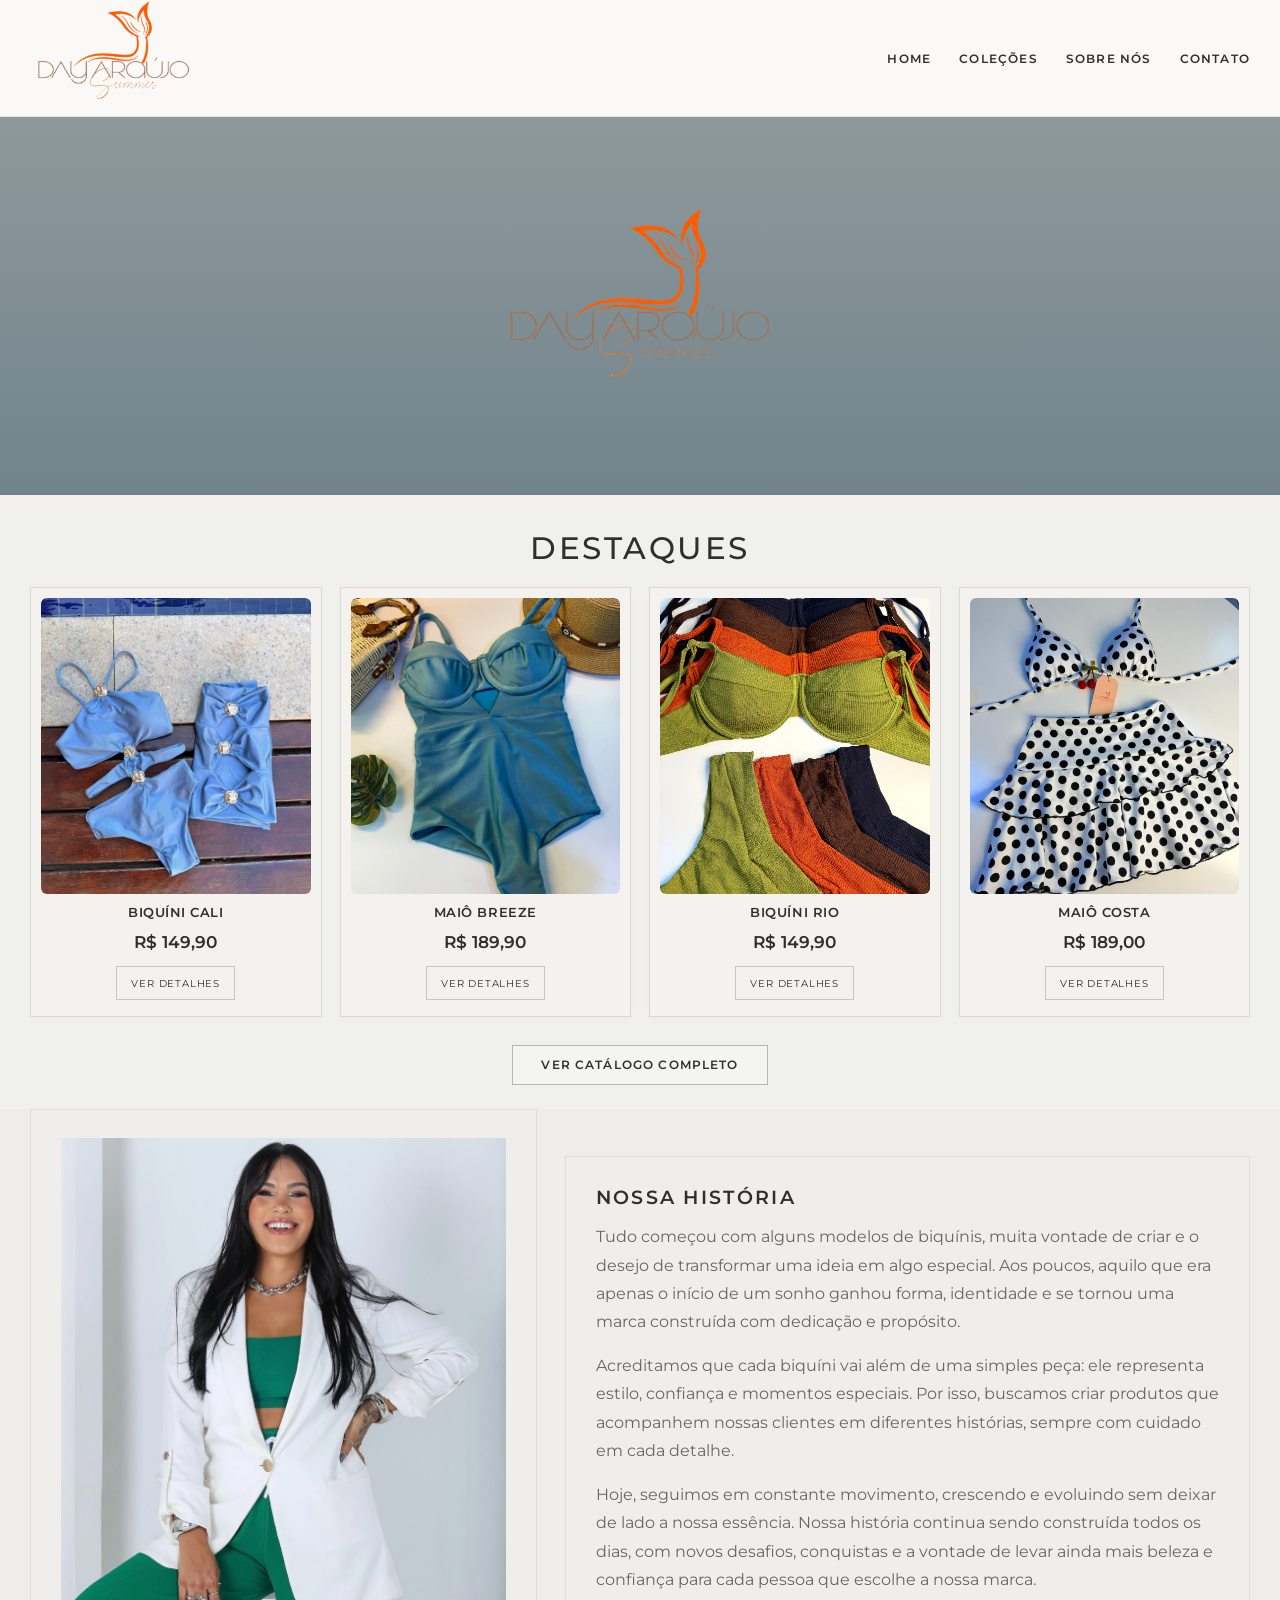
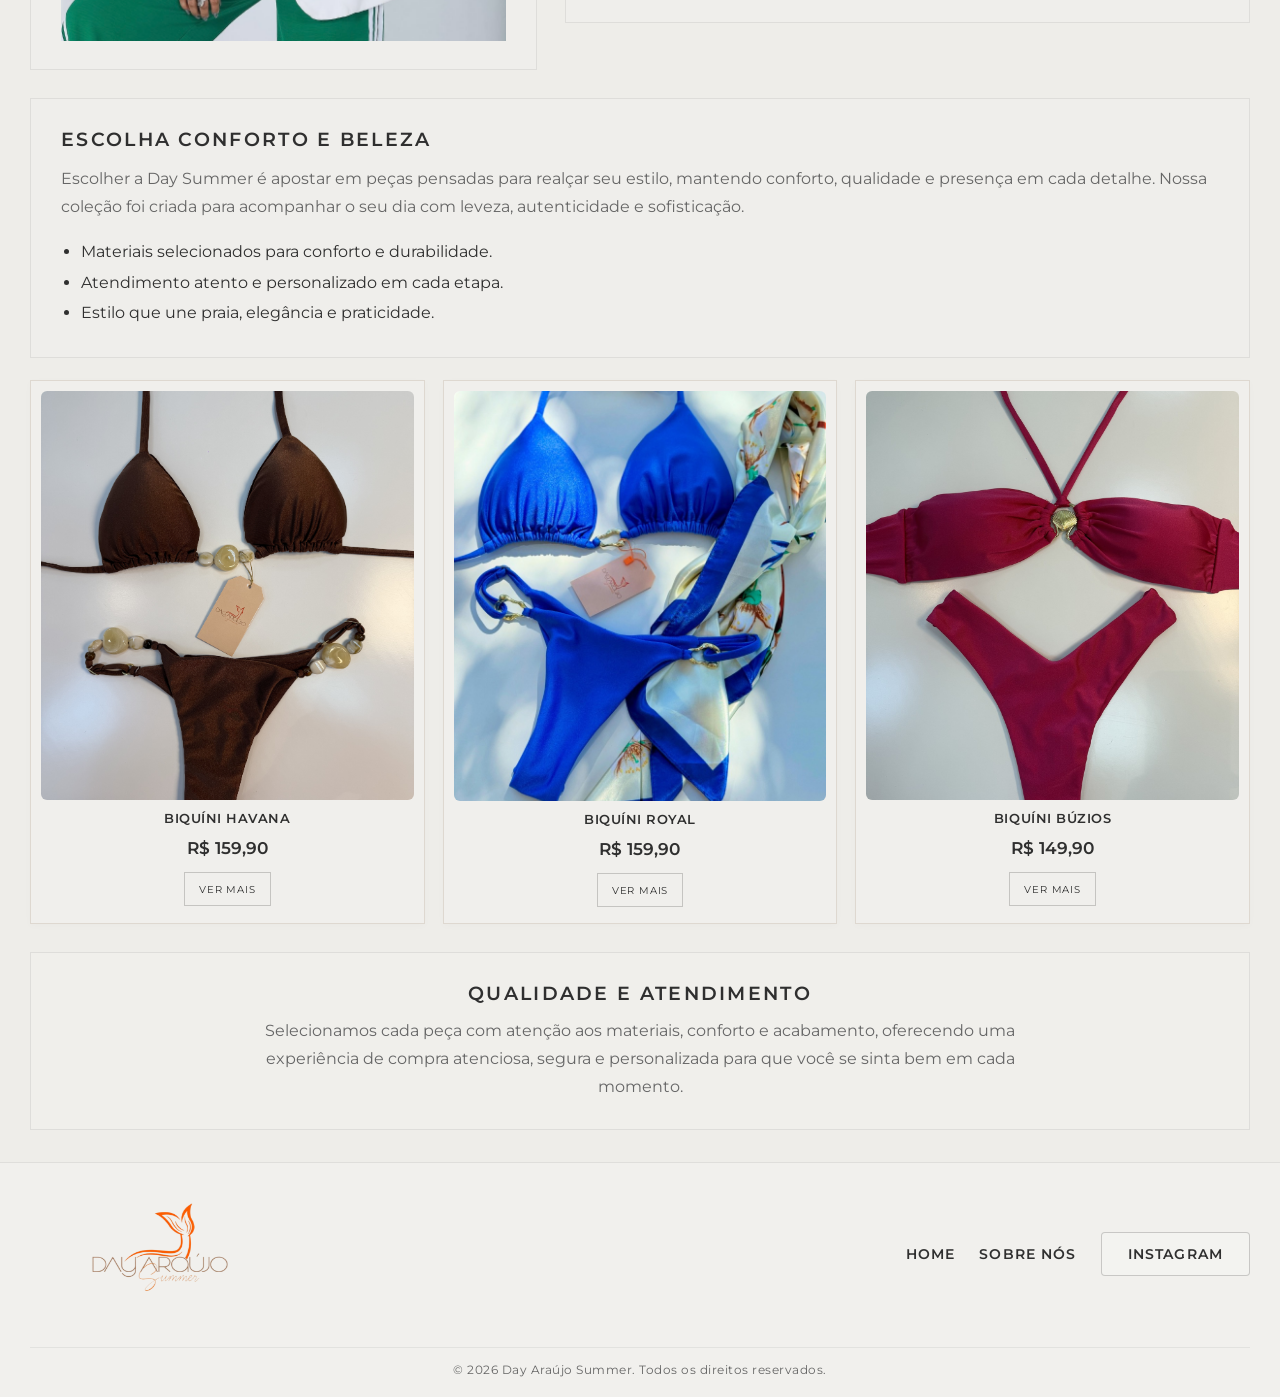
==== commit d28a98d0: "Organiza secao Escolha Conforto e Beleza na horizontal e adiciona 3 biquinis abaixo com botao Ver Ma" ====
--- a/index.html
+++ b/index.html
@@ -229,8 +229,28 @@
             </ul>
           </div>
 
-          <div class="choice-image">
-            <img src="imagens/b5.jpg" alt="Modelo em ambiente tropical" />
+          <!-- Grade com 3 estilos de biquíni abaixo do texto -->
+          <div class="choice-grid">
+            <article class="product-card">
+              <img src="imagens/b5.jpg" alt="Biquíni Havana" />
+              <h3>BIQUÍNI HAVANA</h3>
+              <p>R$ 159,90</p>
+              <a href="catalogo.html" class="product-btn">VER MAIS</a>
+            </article>
+
+            <article class="product-card">
+              <img src="imagens/b7.jpeg" alt="Biquíni Royal" />
+              <h3>BIQUÍNI ROYAL</h3>
+              <p>R$ 159,90</p>
+              <a href="catalogo.html" class="product-btn">VER MAIS</a>
+            </article>
+
+            <article class="product-card">
+              <img src="imagens/b8.jpeg" alt="Biquíni Búzios" />
+              <h3>BIQUÍNI BÚZIOS</h3>
+              <p>R$ 149,90</p>
+              <a href="catalogo.html" class="product-btn">VER MAIS</a>
+            </article>
           </div>
         </section>
 
--- a/styles.css
+++ b/styles.css
@@ -248,6 +248,15 @@
   padding: 10px 10px 16px;
   text-align: center;
   box-shadow: 0 2px 8px rgba(0, 0, 0, 0.02);
+  transition: transform 0.2s ease, box-shadow 0.2s ease;
+}
+
+.product-card:hover {
+  /*
+    Efeito de elevação suave ao passar o cursor pelo produto.
+  */
+  transform: translateY(-3px);
+  box-shadow: 0 6px 14px rgba(0, 0, 0, 0.06);
 }
 
 .product-card img {
@@ -286,7 +295,7 @@
 .product-card .product-btn {
   /*
     Botão ou link para ver detalhes do produto no catálogo.
-    Mantém o visual minimalista e elegante.
+    Mantém o visual minimalista e elegante com efeito hover.
   */
   display: inline-block;
   text-decoration: none;
@@ -298,6 +307,14 @@
   letter-spacing: 0.08em;
   font-size: 0.62rem;
   cursor: pointer;
+  transition: all 0.2s ease;
+}
+
+.product-card button:hover,
+.product-card .product-btn:hover {
+  background-color: var(--text);
+  border-color: var(--text);
+  color: #ffffff;
 }
 
 .featured-action {
@@ -324,6 +341,13 @@
   font-size: 0.72rem;
   font-weight: 600;
   cursor: pointer;
+  transition: all 0.2s ease;
+}
+
+.btn-all-products:hover {
+  background-color: var(--text);
+  border-color: var(--text);
+  color: #ffffff;
 }
 
 .story {
@@ -390,19 +414,21 @@
 }
 
 .choice-banner {
-  display: grid;
-  grid-template-columns: 1.2fr 0.8fr;
-  gap: 28px;
-  align-items: center;
+  /*
+    Banner de escolha com texto em largura total e grade de 3 biquínis abaixo.
+  */
+  display: flex;
+  flex-direction: column;
+  gap: 22px;
   padding: 0 30px 28px;
   width: 100%;
 }
 
-.choice-copy,
-.choice-image {
+.choice-copy {
   background: rgba(255, 255, 255, 0.1);
   border: 1px solid rgba(120, 120, 120, 0.15);
   padding: 28px 30px;
+  width: 100%;
 }
 
 .choice-copy h3 {
@@ -427,12 +453,14 @@
   line-height: 1.9;
 }
 
-.choice-image img {
-  width: 100%;
-  height: 100%;
-  min-height: 240px;
-  object-fit: cover;
-  display: block;
+.choice-grid {
+  /*
+    Grade para exibir 3 estilos de biquíni abaixo do texto.
+  */
+  display: grid;
+  grid-template-columns: repeat(3, minmax(0, 1fr));
+  gap: 18px;
+  width: 100%;
 }
 
 .quality-banner {
@@ -538,6 +566,13 @@
   border-radius: 4px;
   background: rgba(255, 255, 255, 0.18);
   color: var(--text);
+  transition: all 0.2s ease;
+}
+
+.footer-button:hover {
+  background-color: var(--text);
+  border-color: var(--text);
+  color: #ffffff;
 }
 
 @media (max-width: 920px) {
@@ -548,8 +583,7 @@
     grid-template-columns: repeat(2, minmax(0, 1fr));
   }
 
-  .story,
-  .choice-banner {
+  .story {
     grid-template-columns: 1fr;
     gap: 28px;
   }
@@ -604,7 +638,8 @@
     letter-spacing: 0.1em;
   }
 
-  .product-grid {
+  .product-grid,
+  .choice-grid {
     grid-template-columns: 1fr;
   }
 
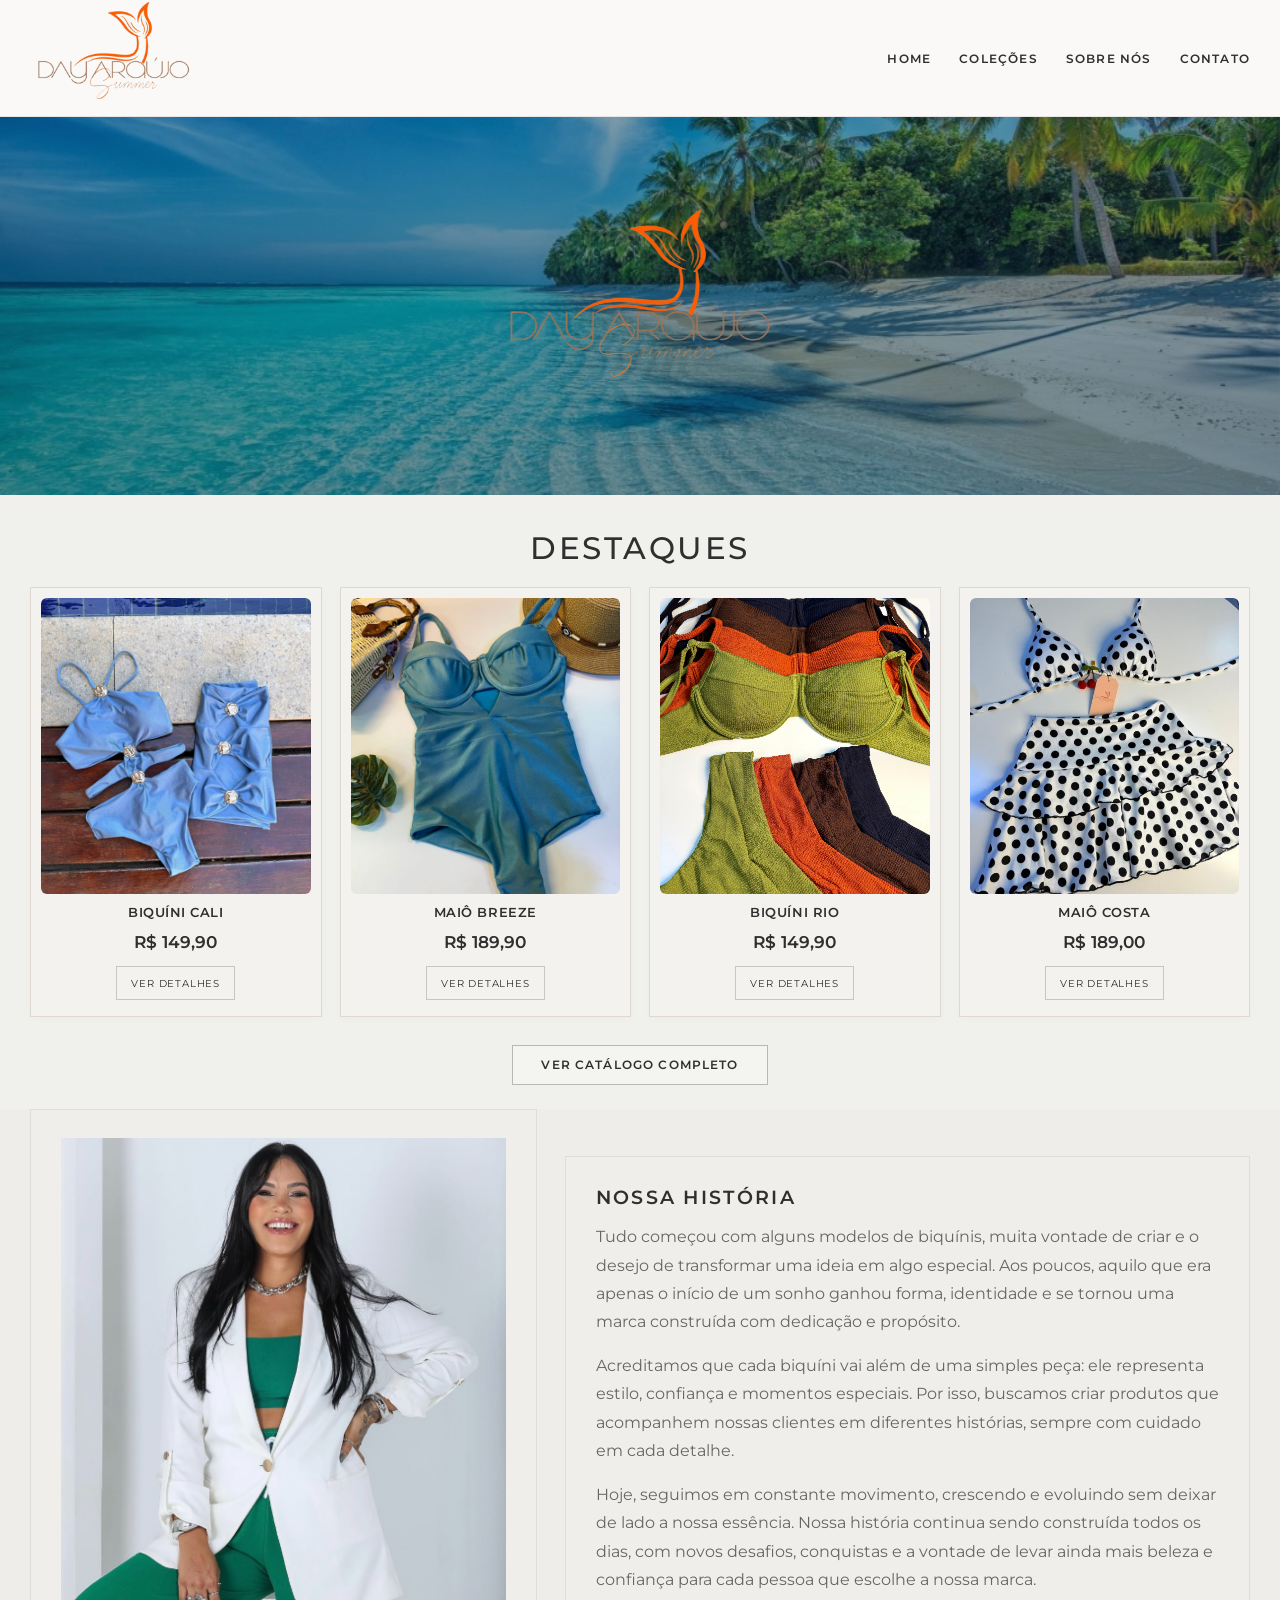
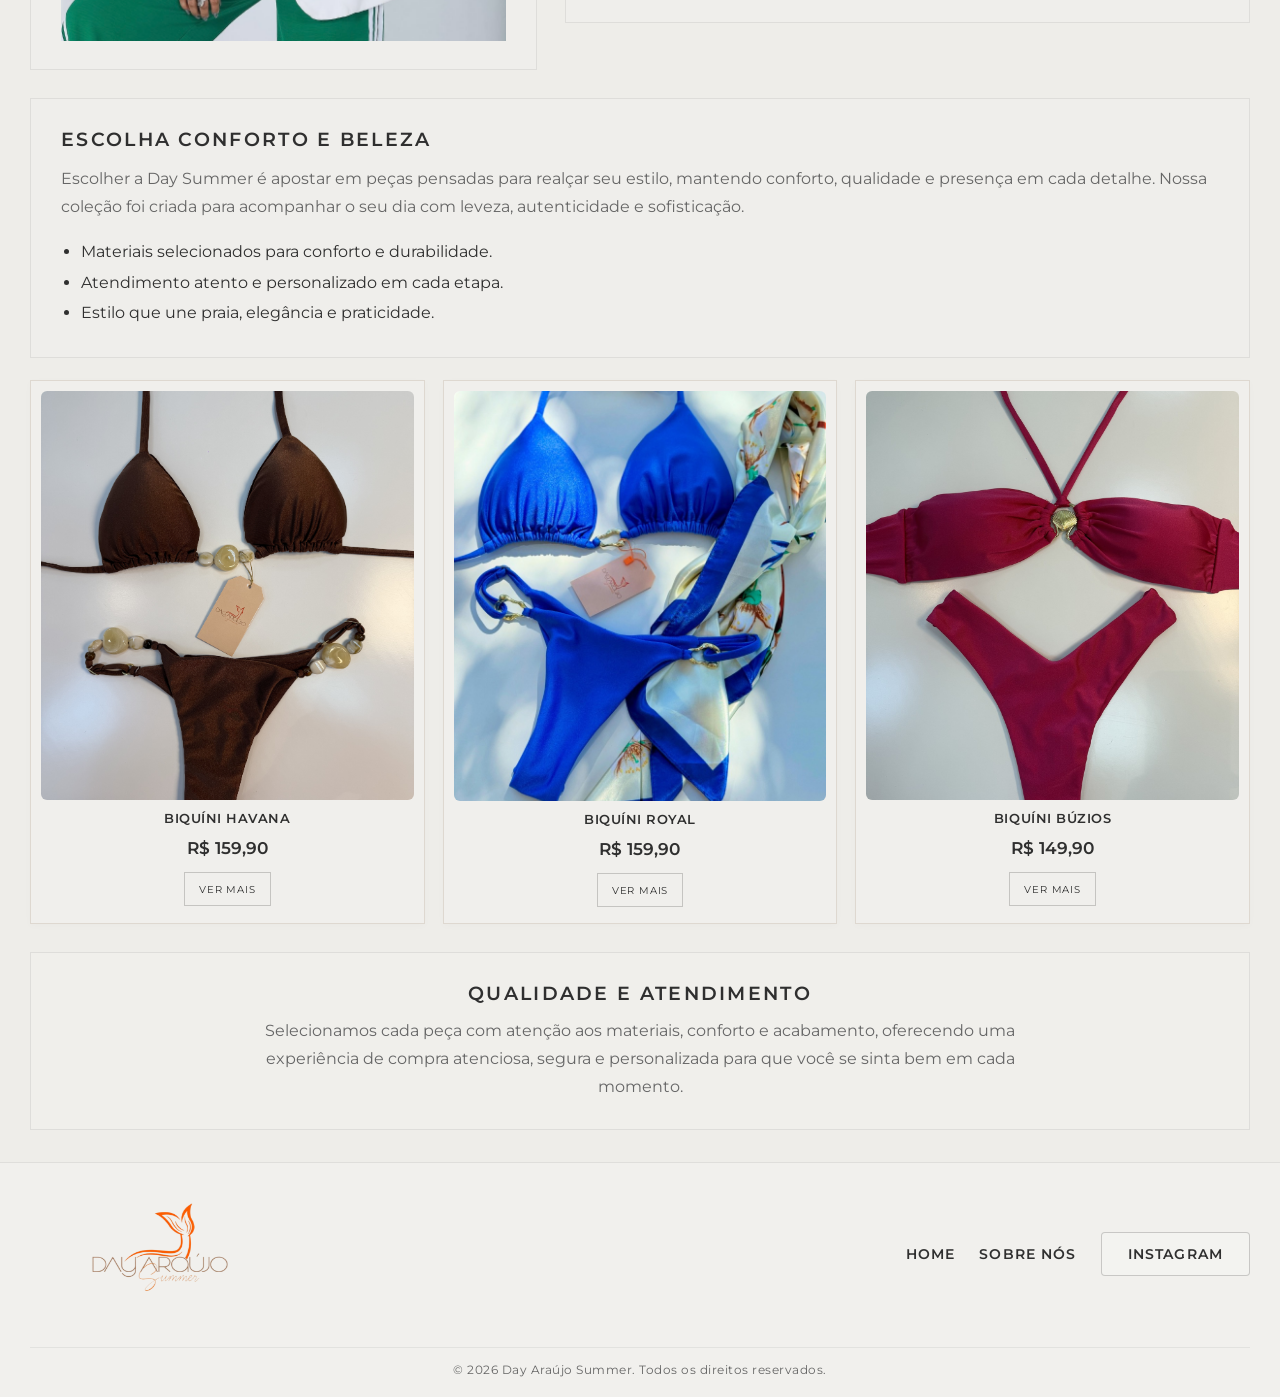
==== commit 6c47e4f1: "Forca atualizacao de cache do styles.css com parametro de versao" ====
--- a/index.html
+++ b/index.html
@@ -46,7 +46,7 @@
     <!--
       Importa as fontes Playfair Display e Montserrat, usadas para dar um visual elegante e sofisticado.
     -->
-    <link rel="stylesheet" href="styles.css" />
+    <link rel="stylesheet" href="styles.css?v=2" />
     <!--
       Vincula o arquivo CSS que contém todos os estilos visuais da página.
     -->
--- a/styles.css
+++ b/styles.css
@@ -178,7 +178,7 @@
   overflow: hidden;
   background:
     linear-gradient(rgba(8, 35, 48, 0.42), rgba(5, 43, 58, 0.54)),
-    url("https://images.unsplash.com/photo-1518837695005-2083093ee35b?auto=format&fit=crop&w=1600&q=85") center/cover no-repeat;
+    url("imagens/hero.png") center/cover no-repeat;
 }
 
 .hero-logo {
